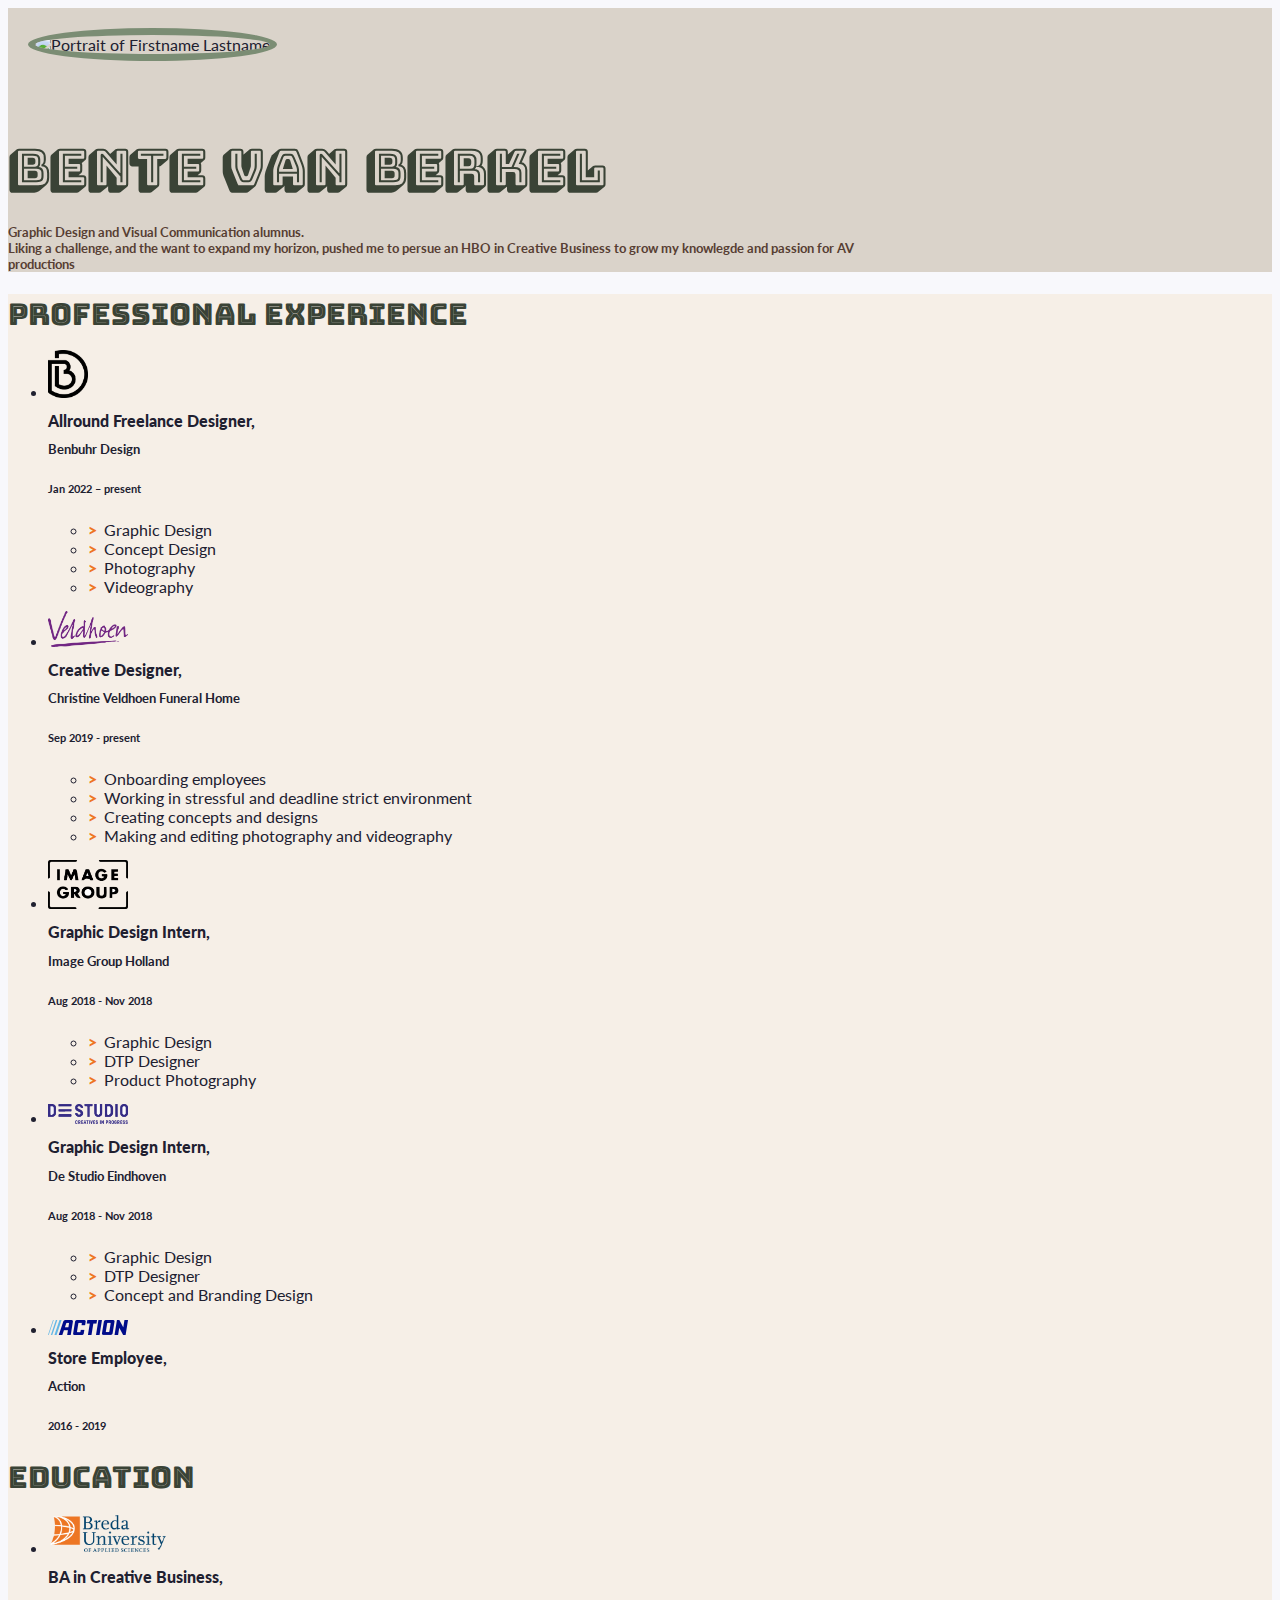
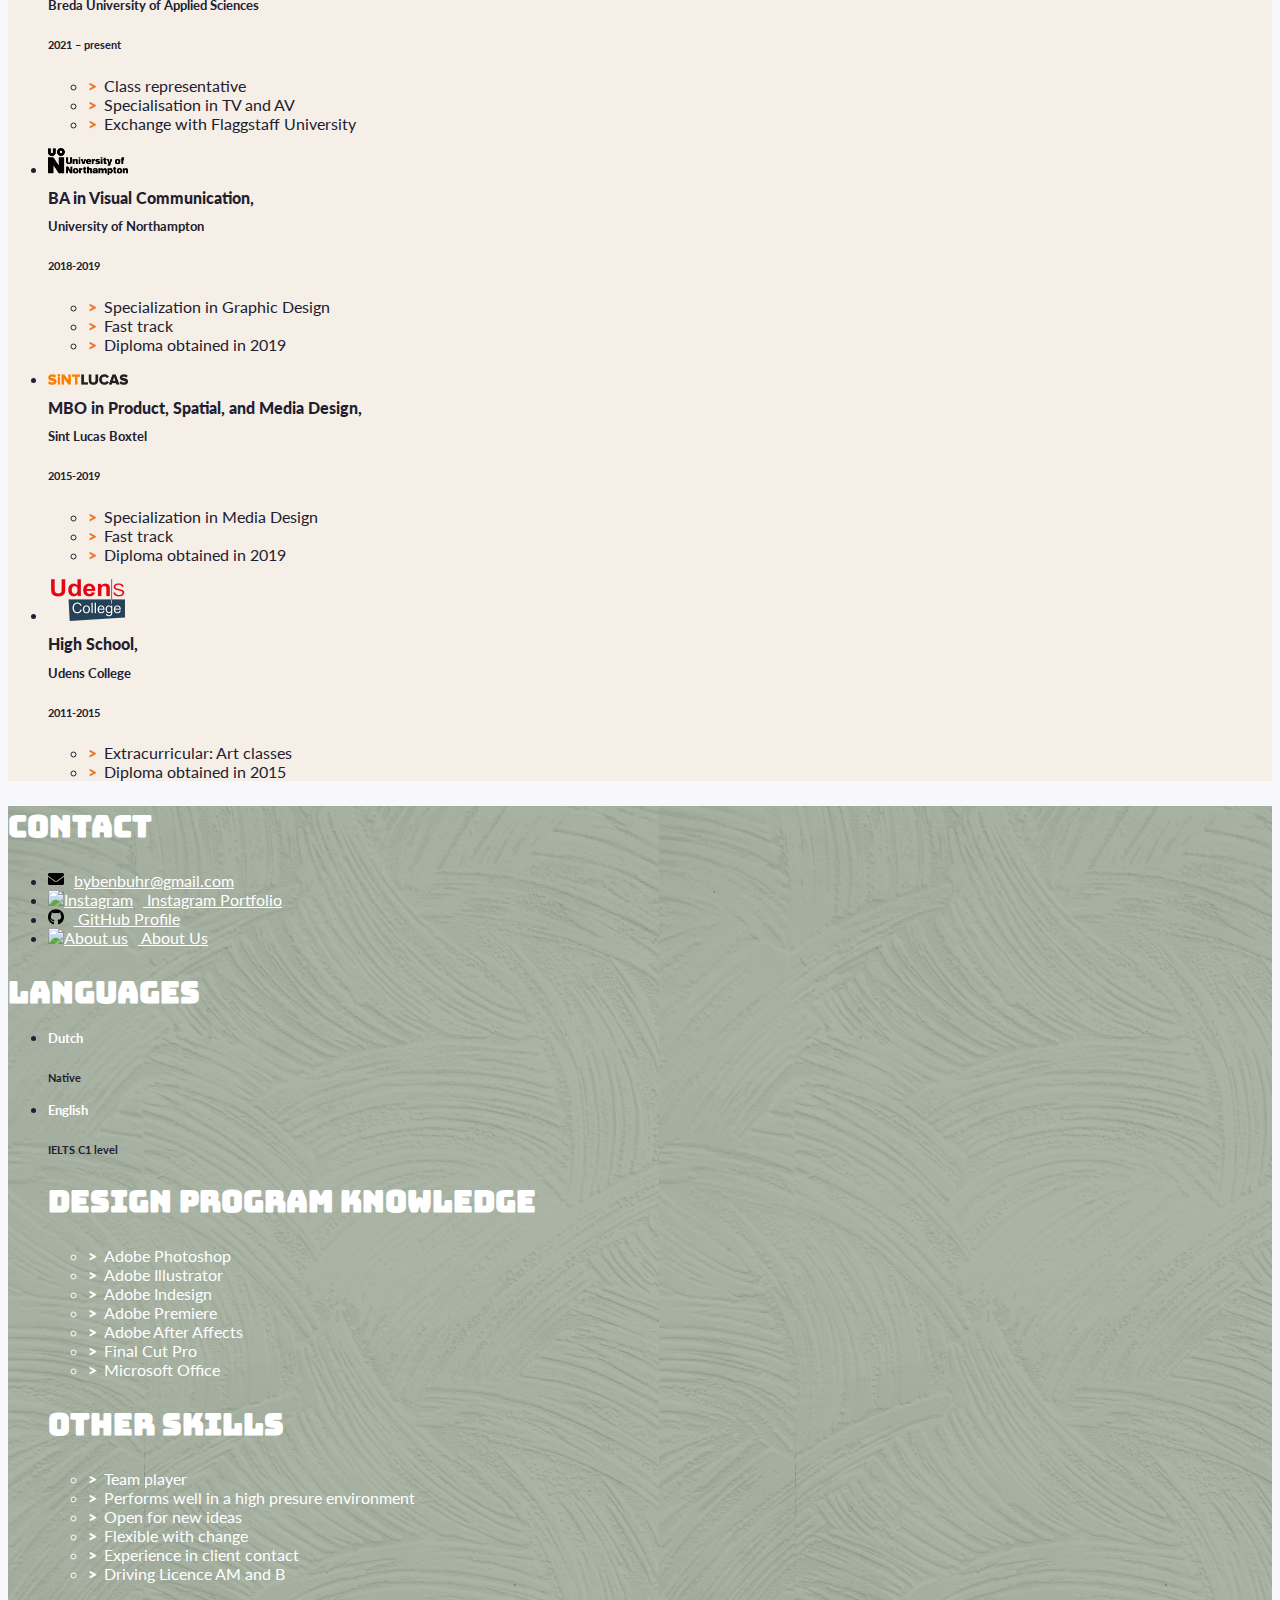
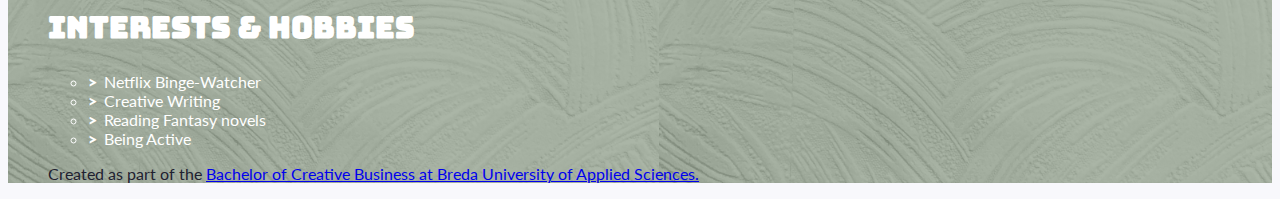
==== index.html @ b183168b "changes according to brief" ====
<!doctype html>
<html class="h-100" lang="en">
  
  <!-- An HTML document always starts with a "head", i.e. information about the page that isn't directly visible -->
  <head>
    <meta charset="utf-8">
    <meta name="viewport" content="width=device-width, initial-scale=1, shrink-to-fit=no">

    <!-- Links to the CSS styles from Bootstrap. -->
    <!-- -->
    <link href="https://cdn.jsdelivr.net/npm/bootstrap@5.2.3/dist/css/bootstrap.min.css" rel="stylesheet" integrity="sha384-rbsA2VBKQhggwzxH7pPCaAqO46MgnOM80zW1RWuH61DGLwZJEdK2Kadq2F9CUG65" crossorigin="anonymous">
    <!-- -->

    <!-- Links to our additional CSS styles -->
    <link rel="stylesheet" href="css/styles.css">

    <!-- Alternative CSS for demonstration purposes. You must deactivate the Bootstrap CSS to activate this one. -->
    <!-- <link rel="stylesheet" href="css/alternative.css">  -->

    <title>Bente van Berkel's Resumé</title>
	 
	<!-- fonts -->
	  	<link rel="preconnect" href="https://fonts.googleapis.com">
		<link rel="preconnect" href="https://fonts.gstatic.com" crossorigin>
		<link href="https://fonts.googleapis.com/css2?family=Bungee+Shade&display=swap" rel="stylesheet">
	  
	  	<link rel="preconnect" href="https://fonts.googleapis.com">
		<link rel="preconnect" href="https://fonts.gstatic.com" crossorigin>
		<link href="https://fonts.googleapis.com/css2?family=Bungee+Inline&display=swap" rel="stylesheet">
	  
	  	<link rel="preconnect" href="https://fonts.googleapis.com">
		<link rel="preconnect" href="https://fonts.gstatic.com" crossorigin>
		<link href="https://fonts.googleapis.com/css2?family=Montserrat:ital,wght@0,100;0,200;0,300;0,400;0,500;0,600;0,700;0,800;0,900;1,100;1,200;1,300;1,400;1,500;1,600;1,700;1,800;1,900&display=swap" rel="stylesheet">
  </head>
  <!-- End of the head -->

  <!-- Start of the body, which contains everything visible on the page -->
<body class="d-flex flex-column h-100 justify-content-between">

    <!--
      We use a Bootstrap container to align contents.
      The "container" class can be replaced by "container-fluid" to make a full width page.
      The "my-sm-4" class adds a margin (m) vertical (y) at sizes small (-sm-) and above, of 4 x 6 pixels
      The "resume-container" class doesn't come from Bootstrap, you can use it for your own styles
    -->
    <div class="container shadow-lg my-sm-4 resume-container">

      <!--
        <header> is a semantic element: it works exactly like <div>, but it gives information about the role of the code below.
        The "row" class is used for the Bootstrap grid.
      -->
      <header class="row resume-header justify-content-center" style="background-color: #dad3ca">
        <!--
          A container to wrap around the portrait and align it. We use Bootstrap grid columns.
          This constrains the portrait to columns of decreasing sizes
        -->
        <div class="portrait-container col-5 col-sm-4 col-md-3 col-lg-2">
          <!--
            "w-100" makes sure the image takes the full width of the column it's in
            "rounded-circle" cuts a circle around the image
          -->
          <img class="picture-bente" src="images/bente.jpg" alt="Portrait of Firstname Lastname">
        </div>
        <!--
          A container to wrap around your name and tagline. Full-width at small size, then columns of increasing size.
        -->
        <div class="col-12 col-sm-8 col-md-9 col-lg-10 my-3 header-content">
          <h1 class="fw-bolder" style="color: #3A4336">Bente van Berkel</h1>
          <h5 class="fst-italic tagline" style="color: #573e33">Graphic Design and Visual Communication alumnus. <br> Liking a challenge, and the want to expand my horizon, pushed me to persue an HBO in Creative Business to grow my knowlegde and  passion for AV productions</h5>
        </div>
      </header>

      <!--
        Another row in the Bootstrap grid, for the rest of the résumé.
        Biography and other details will be on top of each other at sizes XS and S, then next to each other.
        Use the "flex-row-reverse" class here to swap the columns around.
      -->
      <div class="row resume-bottom">

        <!--
          <main> is another semantic element. It will contain biographical info (professional experience and education).
        -->
        <main class="col-md-7 col-lg-8 col-xl-9 resume-main">

          <!--
            <section> is yet another semantic element. The first one is for professional experience.
          -->
          <section class="my-3 biography-section">
            <h2-black>Professional Experience</h2-black>
            <!--
              Each list item (li) in the unordered list (ul) below will be one job.
              "list-unstyled" is a class that hides the bullet points of a list.
            -->
            <ul class="biography-list list-unstyled">

             <!-- Top item (generally the latest or most relevant) in professional experience -->
             <li class="biography-item row mb-2">
                <!-- We're using a grid inside a grid so we can align logos and text -->
                <div class="logo-container col-3 col-sm-2 col-md-3 col-lg-2">
                  <img class="biography-logo mw-100 d-block mx-auto" src="images/employers/BD-logo.png" alt="Benbuhr logo" width="40">
                </div>
                <div class="biography-contents col-9 col-sm-10 col-md-9 col-lg-10">
					<h4><b>Allround Freelance Designer,</b></h4>
				 	<h5>Benbuhr Design</h5>
                  <h6>Jan 2022 – present</h6>
                  <!-- Use the list below to talk about your achievements -->
                  <ul class="biography-details list-unstyled">
                    <li>Graphic Design</li>
                    <li>Concept Design</li>
                    <li>Photography</li>
					<li>Videography</li>
                  </ul>
               </div>
             </li>
				
			 <!-- 2nd item in professional experience -->
			 <li class="biography-item row mb-2">
                <!-- We're using a grid inside a grid so we can align logos and text -->
               <div class="logo-container col-3 col-sm-2 col-md-3 col-lg-2">
                  <img class="biography-logo mw-100 d-block mx-auto" src="images/employers/cropped-Veldhoen_RGB-1.png" alt="Company logo" width="80">
                </div>
                <div class="biography-contents col-9 col-sm-10 col-md-9 col-lg-10">
					<h4><b>Creative Designer,</b></h4>
				 	<h5>Christine Veldhoen Funeral Home</h5>
                  <h6>Sep 2019 - present</h6>
                  <!-- Use the list below to talk about your achievements -->
                  <ul class="biography-details list-unstyled">
                    <li>Onboarding employees</li>
                    <li>Working in stressful and deadline strict environment</li>
                    <li>Creating concepts and designs</li>
					<li>Making and editing photography and videography</li>
                  </ul>
               </div>
              </li>
				
				<!-- 2nd item in professional experience -->
			 <li class="biography-item row mb-2">
                <!-- We're using a grid inside a grid so we can align logos and text -->
               <div class="logo-container col-3 col-sm-2 col-md-3 col-lg-2">
                  <img class="biography-logo mw-100 d-block mx-auto" src="images/employers/logo-image-group.png" alt="Image Group logo" width="80">
                </div>
                <div class="biography-contents col-9 col-sm-10 col-md-9 col-lg-10">
					<h4><b>Graphic Design Intern,</b></h4>
				 	<h5>Image Group Holland</h5>
                  <h6>Aug 2018 - Nov 2018</h6>
                  <!-- Use the list below to talk about your achievements -->
                  <ul class="biography-details list-unstyled">
                    <li>Graphic Design</li>
                    <li>DTP Designer</li>
                    <li>Product Photography</li>
                  </ul>
               </div>
              </li>
				
				<!-- 3rd item in professional experience -->
			 <li class="biography-item row mb-2">
                <!-- We're using a grid inside a grid so we can align logos and text -->
                <div class="logo-container col-3 col-sm-2 col-md-3 col-lg-2">
                  <img class="biography-logo mw-100 d-block mx-auto" src="images/employers/Logo-DeStudio.png" alt="DeStudio logo" width="80">
                </div>
                <div class="biography-contents col-9 col-sm-10 col-md-9 col-lg-10">
                  <h4><b>Graphic Design Intern,</b></h4>
					<h5>De Studio Eindhoven</h5> 
                  <h6>Aug 2018 - Nov 2018</h6>
                  <!-- Use the list below to talk about your achievements -->
                  <ul class="biography-details list-unstyled">
                    <li>Graphic Design</li>
                    <li>DTP Designer</li>
                    <li>Concept and Branding Design</li>
                  </ul>
               </div>
              </li>
				
              <!-- 4th item in professional experience -->
              <li class="biography-item row mb-2">
                <div class="logo-container col-3 col-sm-2 col-md-3 col-lg-2">
                <!-- We're using a grid inside a grid so we can align logos and text -->
                  <img class="biography-logo mw-100 d-block mx-auto" src="images/employers/Action_Nederland_Logo_2020.svg.png" alt="Company logo" width="80">
                </div>
                <div class="biography-contents col-9 col-sm-10 col-md-9 col-lg-10">
					<h4><b>Store Employee,</b></h4>
				  	<h5>Action</h5>
                  <h6>2016 - 2019</h6>
                  <!-- This entry doesn't have a list of achievements, but you can copy-paste the one from above -->
                </div>
              </li>

            </ul>
          </section>

          <!-- We're done with jobs, let's move on to schools -->

          <section class="my-3 biography-section">
            <h2-black>Education</h2-black>
            <ul class="biography-list list-unstyled">

              <!-- Top item in education. And by "top", I mean a Bachelor in Creative Business at BUas. -->
              <li class="biography-item row mb-2">
                <div class="logo-container col-3 col-sm-2 col-md-3 col-lg-2">
                  <img class="biography-logo mw-100 d-block mx-auto" src="images/schools/Logo BUas_RGB.png" alt="School logo" width="120">
                </div>
                <div class="biography-contents col-9 col-sm-10 col-md-9 col-lg-10">
                  <h4><b>BA in Creative Business,</b></h4> <h5>Breda University of Applied Sciences</h5>
                  <h6>2021 – present</h6>
                  <!-- Use the list below to talk about minors, exchanges, extra-curricular activities. -->
                  <ul class="biography-details list-unstyled">
                    <li>Class representative</li>
                    <li>Specialisation in TV and AV</li>
                    <li>Exchange with Flaggstaff University</li>
                  </ul>
                </div>
              </li>
				
				<!-- 2nd item in education -->
              <li class="biography-item row mb-2">
                <div class="logo-container col-3 col-sm-2 col-md-3 col-lg-2">
                  <img class="biography-logo mw-100 d-block mx-auto" src="images/schools/university-of-northampton-logo-vector.png" alt="Northampton logo" width="80">
                </div>
                <div class="biography-contents col-9 col-sm-10 col-md-9 col-lg-10">
                  <h4><b>BA in Visual Communication,</b></h4> 
				  <h5>University of Northampton</h5>
                  <h6>2018-2019</h6>
                  <ul class="biography-details list-unstyled">
                    <li>Specialization in Graphic Design</li>
					<li>Fast track</li>
					<li>Diploma obtained in 2019</li>
                  </ul>
                </div>
              </li>

				  <!-- 2nd item in education -->
              <li class="biography-item row mb-2">
                <div class="logo-container col-3 col-sm-2 col-md-3 col-lg-2">
                  <img class="biography-logo mw-100 d-block mx-auto" src="images/schools/sint-lucas.png.webp" alt="SintLucas logo" width="80">
                </div>
                <div class="biography-contents col-9 col-sm-10 col-md-9 col-lg-10">
					<h4><b>MBO in Product, Spatial, and Media Design,</b></h4>
					<h5>Sint Lucas Boxtel</h5>
                  <h6>2015-2019</h6>
                  <ul class="biography-details list-unstyled">
                    <li>Specialization in Media Design</li>
					<li>Fast track</li>
					<li>Diploma obtained in 2019</li>
                  </ul>
                </div>
              </li>
				
              <!-- 4rd item in education -->
              <li class="biography-item row mb-2">
                <div class="logo-container col-3 col-sm-2 col-md-3 col-lg-2">
                  <img class="biography-logo mw-100 d-block mx-auto" src="images/schools/udens-college-logo.png.webp" alt="Udens College logo" width="80">
                </div>
                <div class="biography-contents col-9 col-sm-10 col-md-9 col-lg-10">
					<h4><b>High School, </b></h4>
				  	<h5>Udens College</h5>
                  <h6>2011-2015</h6>
                  <ul class="biography-details list-unstyled">
					  <li>Extracurricular: Art classes</li>
				    <li>Diploma obtained in 2015</li>
                  </ul>
                </div>
              </li>
            </ul>
          </section>

          <!-- This is the end of the "Education" section -->

        </main>

        <!--
          We're done with the first column.
          We now move on to the column with contact details, languages and other skills
          <aside> is also a semantic element.
        -->
        <aside class="col-md-5 col-lg-4 col-xl-3 resume-aside">

          <!-- The first block will be contact details -->
          <section class="my-3 aside-section">
            <h2 class="asidetitle">Contact</h2>
            <!--
              A list of all your contact details.
              There are more icons in the images/icons folder, have a look if you want to add your LinkedIn or TikTok profile.
              Be careful and only put channels through which you really want to be contacted.
              If your phone number is your personal one, you may want to remove it!
            -->
            <ul class="contact-list list-unstyled">
              <li class="contact-item">
                <a class="d-flex-align-items-center" href="mailto:bybenbuhr@gmail.com" target="_blank">
                  <img class="contact-icon" src="images/icons/envelope.svg" alt="Email">bybenbuhr@gmail.com
                
                </a>
              </li>
              <li class="contact-item">
                <a class="d-flex-align-items-center" href="https://www.instagram.com/benbuhr_design/" target="_blank">
                  <img class="contact-icon" src="https://www.svgrepo.com/download/30539/instagram-logo.svg" alt="Instagram">
                  Instagram Portfolio
                </a>
              </li>
              <li class="contact-item">
                <a class="d-flex-align-items-center" href="https://github.com/BentevanBerkel" target="_blank">
                  <img class="contact-icon" src="images/icons/github.svg" alt="Github">
                  GitHub Profile
                </a>
			</li>
				 <li class="contact-item">
                <a class="d-flex-align-items-center" href="extra folder/about us.html" target="_blank">
                  <img class="contact-icon" src="http://cdn.onlinewebfonts.com/svg/img_398816.png" alt="About us">
                  About Us
                </a>
				</li>
            </ul>
          </section>

          <!-- End of contact details, moving on to languages -->

          <section class="my-3 aside-section">
            <h2 class="asidetitle">Languages</h2>
            <!-- Each item in the list is a language. Modify, add or remove depending on what you speak -->
            <ul class="language-list list-unstyled">
              <li class="language-item d-flex mb-1">
                <h5 class="language-name w-50">Dutch</h5>
                <div class="language-level w-50 border border-info border-2 position-relative">
                  <!-- The div below is a progress bar. Choose between w-25, w-50, w-75 and w-100 to show your level of fluency -->
                  <div class="language-progress position-absolute bg-warning h-100 w-100"></div>
                  <h6 class="position-absolute w-100 text-center top-0 py-0">Native</h6>
                </div>
			  
              <li class="language-item d-flex mb-1">
                <h5 class="language-name w-50">English</h5>
                <div class="language-level w-50 border border-info border-2 position-relative">
                  <!-- The div below is a progress bar. Choose between w-25, w-50, w-75 and w-100 to show your level of fluency -->
                  <div class="language-progress position-absolute bg-warning h-100 w-75"></div>
                  <h6 class="position-absolute w-100 text-center top-0 py-0">IELTS C1 level</h6>
                </div>	  
              </li>

       
					<!-- End of contact details, moving on to design skills -->

          <section class="my-3 aside-section">
            <h2 class="asidetitle">Design Program Knowledge</h2>
            <ul class="skill-list list-unstyled">
			  <li class="skill-item">Adobe Photoshop</li>
              <li class="skill-item">Adobe Illustrator</li>
              <li class="skill-item">Adobe Indesign</li>
              <li class="skill-item">Adobe Premiere</li>
              <li class="skill-item">Adobe After Affects</li>
              <li class="skill-item">Final Cut Pro</li>
			  <li class="skill-item">Microsoft Office</li>
            </ul>
          </section>
			
			          <!-- End of Design skills, moving on to other skills -->

          <section class="my-3 aside-section">
            <h2 class="asidetitle">Other Skills</h2>
            <ul class="skill-list list-unstyled">
              <li class="skill-item">Team player</li>
              <li class="skill-item">Performs well in a high presure environment&nbsp;</li>
			  <li class="skill-item">Open for new ideas</li>
              <li class="skill-item">Flexible with change</li>
              <li class="skill-item">Experience in client contact</li>
			  <li class="skill-item">Driving Licence AM and B</li>
            </ul>
          </section>

          <!-- End of other skills, moving on to interest and hobbies -->

          <section class="my-3 aside-section">
            <h2 class="asidetitle">Interests &amp; Hobbies</h2>
            <ul class="skill-list list-unstyled">
              <li class="skill-item">Netflix Binge-Watcher</li>
			  <li class="skill-item">Creative Writing</li>
			  <li class="skill-item">Reading Fantasy novels</li>
			  <li class="skill-item">Being Active</li>
            </ul>
          </section>

    <!-- And now, a footer! -->
    <footer class="bg-dark mt-sm-5 py-4 text-light">
      <p class="container text-end">
        Created as part of the <a href="https://www.buas.nl/en/programmes/creative-business" target="_blank">Bachelor of Creative Business at Breda University of Applied Sciences.</a>
      </p>
    </footer>
	</li>
	</ul>
	</section>
	</aside>
	</div>
	</div>
  </body>
</html>
---- css/styles.css ----
/* Use this file to use your own styles*/

/* Import declaration to use Google Fonts - check https://fonts.google.com/ for details */
@import url('https://fonts.googleapis.com/css2?family=Lato:ital,wght@0,400;0,700;1,400;1,700&display=swap');

/* Styles for the body */

body {
	font-family: Lato, "Open Sans", Roboto, "Segoe UI", "Helvetica Neue", Helvetica, Arial, sans-serif;
	color: #202030;
	background-color: #f8f8fc;
}
/* Styles for fonts in the document. */
h1{
	padding-top: 20px;
	font-family: 'Bungee Shade', cursive;
	font-size: 50px;
}
h2{
	color: #ffffff;
	font-size: 30px;
	font-family: 'Bungee Inline', cursive;
}
h2-black{
	color: #3A4336;
	font-size: 30px;
	font-family: 'Bungee Inline', cursive;
}
h4{
	margin-top: 10px;
}
h5{
	margin-top:-10px;
}
.language-name{
	color:#fff;
}
/* styles for header */
.picture-bente {
	width: 160px;
	border: 7px solid #7B8D74;
	border-radius: 50%;
	margin: 20px;
}
/* Styles for custom classes in the document. (There are more, try to find them out!) */

.logo-container{
	margin-top: 15px;
}
.resume-header {
    background-color: #e0f0ff;
}

.resume-main {
	background-color: #f6efe7;
}

.resume-aside {
	background-image: url("../images/henry-co--odUkx8C2gg-unsplash.jpg");
	background-size:contain;
	box-shadow: inset 0 0 0 1000px rgba(123, 142, 116,.6);
}
.tagline{
	max-width: 900px;
}

/* Styles for lists in the document */

.biography-details li::before, .skill-list li::before {
	content: ">";
	font-weight: 800;
	display: inline-block;
	width: 1em;
	margin-left: -1em;
}

.biography-details li::before {
	color: #EE7623;
}

.biography-details li, .skill-list li {
	padding-left: 1em;
}

/* Styles for contact icons */
.d-flex-align-items-center{
	color: #ffffff
}
.contact-icon {
	height: 1em;
	flex-basis: 1.4em;
	padding-right: 10px;
}
.col-md-5.col-lg-4.col-xl-3.resume-aside .my-3.aside-section .asidetitle {
}
.asidetitle {
    color: #FFFFFF;
}
.skill-item {
    color: #FFFFFF;
}
---- css/alternative.css ----
@import url(https://api.fontshare.com/css?f[]=telma@900&f[]=erode@1&display=swap);

/* Starting with a CSS reset */

* {
	margin: 0;
	border: 0;
	padding: 0;
	font-size: inherit;
	font-weight: inherit;
	box-sizing: border-box;
}

ol, ul {
	list-style: none;
}

/* Defining font styles for the whole body */

html {
	height: 100%;
}

body {
	font-family: "Erode", serif;
	background-color: #ffffff;
	color: #000020;
	font-size: clamp(16px, 1.5vw, 20px);
	line-height: 1.1;
	height: 100%;
}

h1, h2, h3, h4, p, li, dt {
	margin: .3em 0;
}

.resume-container {
	display: flex;
	flex-flow: row;
	margin: 0 auto;
	height: 100%;
}

.resume-bottom {
	display: flex;
	flex-flow: row wrap;
	width: 100%;
	overflow-y: auto;
}

.resume-main, .resume-aside {
	display: flex;
	flex-flow: column;
}

section {
	padding: .5em;
}

section {
	background-image: linear-gradient(to bottom, rgba(120, 120, 120, .1), transparent);
	flex: 1 0 auto;
}

footer {
	display: none;
}

/* Styles for the header (photo, tagline, etc.) */

.resume-header {
	width: 16%;
	max-width: 220px;
	min-width: 80px;
	display: flex;
	flex-flow: column;
	background-color: #301010;
	color: #f0f0f0;
	height: 100%;
	background-image: linear-gradient(to bottom, rgba(255, 255, 255, .1), transparent);
}

.portrait-container {
	margin: 10px;
	border-radius: 130px;
	background-color: rgba(120,120,120,.4);
	max-height: 30%;
}

.portrait-container img {
	border-radius: 130px;
	width: 100%;
	max-height: 100%;
}

.header-content {
	text-align: center;
	display:  flex;
	flex-flow: row;
	justify-content: center;
	overflow: hidden;
}

h1 {
	font-size: clamp(28px, 3vh, 40px);
	font-weight: 900;
	font-family:  Telma;
	writing-mode: vertical-lr;
	transform:  rotate(180deg);
}

.tagline {
	font-size: clamp(22px, 2.5vh, 30px);
	font-weight: 200;
	font-style: italic;
	margin: .6em 0;
	writing-mode: vertical-lr;
}

/* Styles for the main column */

.resume-main {
	flex: 1 1 60%;
	background-color: #f0f0f0;
}

.biography-item {
   	display: flex;
   	margin: .6em 0;
}

.logo-container {
	flex: 0 1 20%;
}

.biography-logo {
	display: block;
	margin: .6em auto .3em;
	max-width: 100%;
	max-height: 80px;
}

.biography-contents {
	flex: 1 0 80%;
	padding-left: 5px;
}

.biography-item h4 {
	font-size: 1.5em;
	font-weight: 500;
}

.biography-item h5 {
	font-size: 1.25em;
	font-weight: 300;
	margin-bottom: .5em;
}

.biography-details li::before, .skill-list li::before {
	content: "\2605";
	display: inline-block;
	width: 1em;
	margin-left: -1em;
}

.biography-details li, .skill-list li {
	padding-left: 1em;
}

h2 {
	writing-mode: vertical-lr;
	font-size: clamp(20px, 2.5vh, 36px);
	font-weight: 900;
	font-family:  Telma;
}

.resume-main h2 {
	transform:  rotate(180deg);
	float:  left;
}

.resume-main h2 + * {
	margin-left: 2.2em;
}

/* Styles for the secondary column */

.resume-aside {
	flex: 1 1 250px;
	background-color: #282840;
	color: #f0f0f0;
	display: flex;
	flex-flow: column;
}

.resume-aside a {
	color: #c0c0ff;
}

.resume-aside a:hover {
	opacity: .8;
}

.language-item {
	display: flex;
	margin: .5em 0;
}

.language-name {
	width: 50%;
}

.language-level {
	position: relative;
	font-size: .8em;
	font-weight: 600;
	width: 50%;
	height:  1.6em;
	text-align: center;
	border: 2px solid #fffff0;
	color: #000000;
	text-shadow: 1px 1px 2px #ffffff;
}

.language-level > * {
	position: absolute;
	left: 0;
	top:  0;
	height: 100%;
}

.language-progress {
	background-color: #ffff00;
}

.language-level h6 {
	width: 100%;
}

.w-25 {
	width: 25%;
}

.w-50 {
	width: 50%;
}

.w-75 {
	width: 75%;
}

.w-100 {
	width: 100%;
}

.contact-item a {
	display: flex;
	align-items: center;
}

.contact-icon {
	height: 1em;
	flex-basis: 1.4em;
	filter: invert();
}

aside h2 {
	float:  right;
}

aside h2 + * {
	margin-right: 2.2em;
}
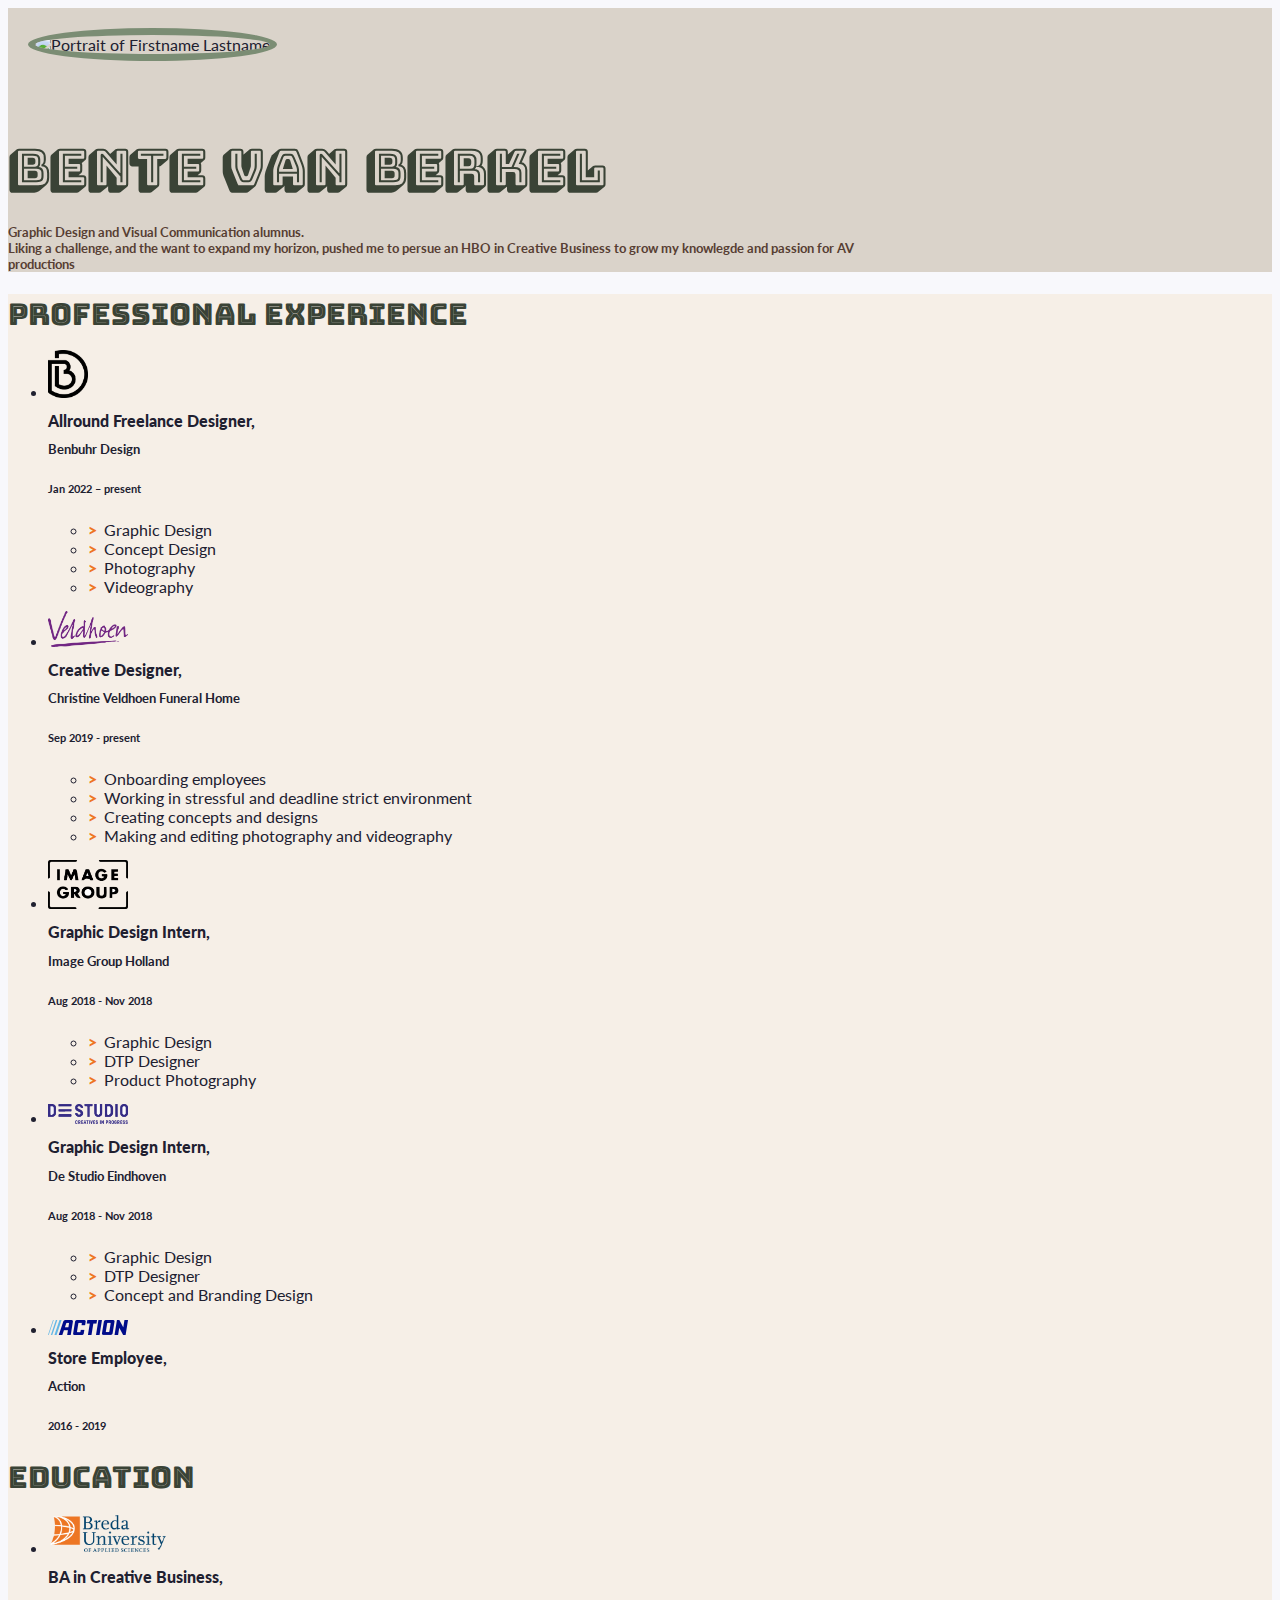
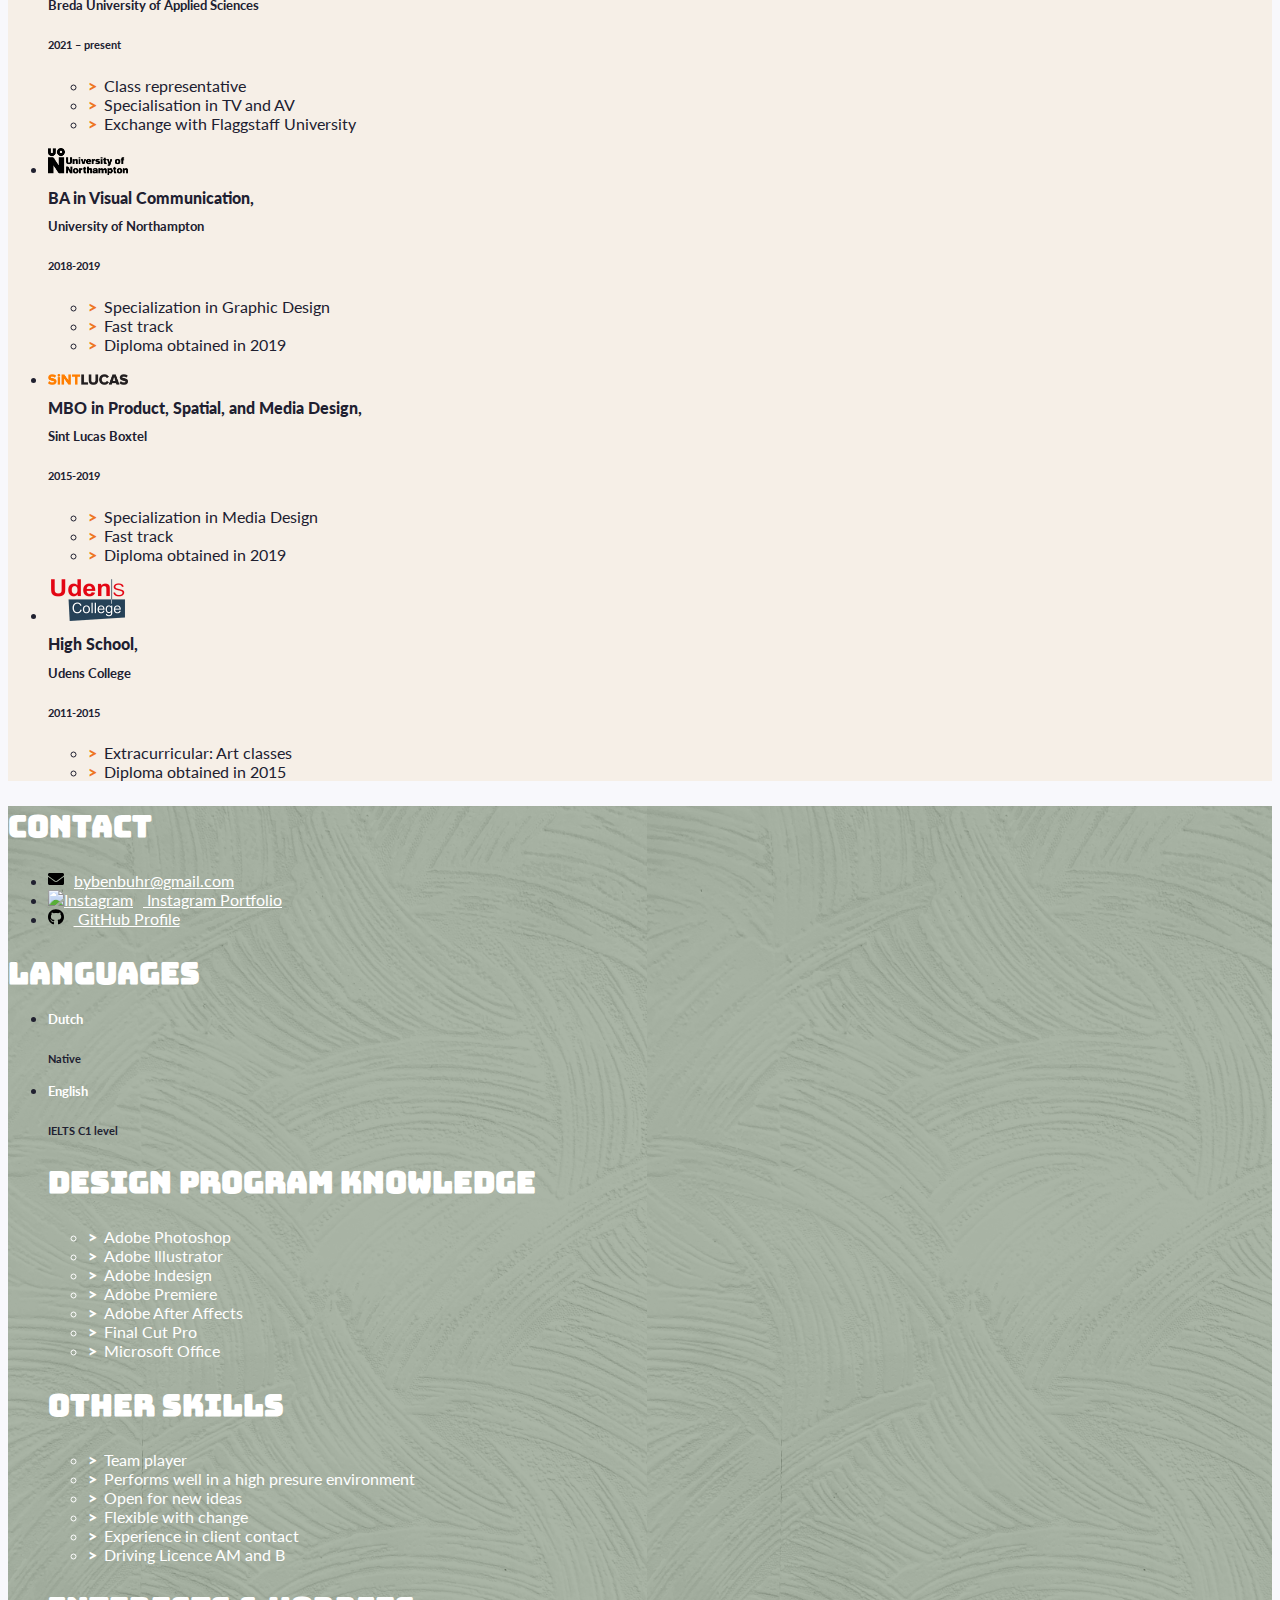
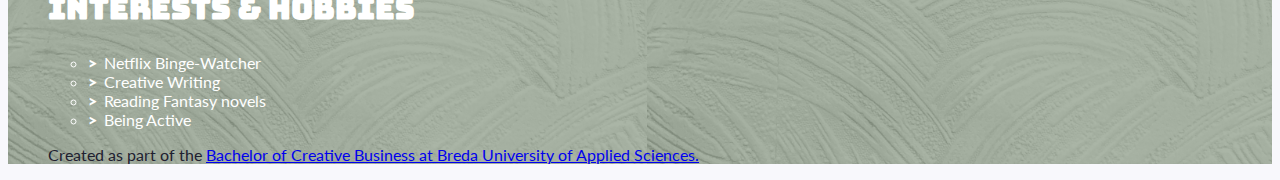
==== commit 2ea4d3f8: "edit" ====
--- a/index.html
+++ b/index.html
@@ -13,9 +13,6 @@
 
     <!-- Links to our additional CSS styles -->
     <link rel="stylesheet" href="css/styles.css">
-
-    <!-- Alternative CSS for demonstration purposes. You must deactivate the Bootstrap CSS to activate this one. -->
-    <!-- <link rel="stylesheet" href="css/alternative.css">  -->
 
     <title>Bente van Berkel's Resumé</title>
 	 
@@ -302,12 +299,6 @@
                   GitHub Profile
                 </a>
 			</li>
-				 <li class="contact-item">
-                <a class="d-flex-align-items-center" href="extra folder/about us.html" target="_blank">
-                  <img class="contact-icon" src="http://cdn.onlinewebfonts.com/svg/img_398816.png" alt="About us">
-                  About Us
-                </a>
-				</li>
             </ul>
           </section>
 
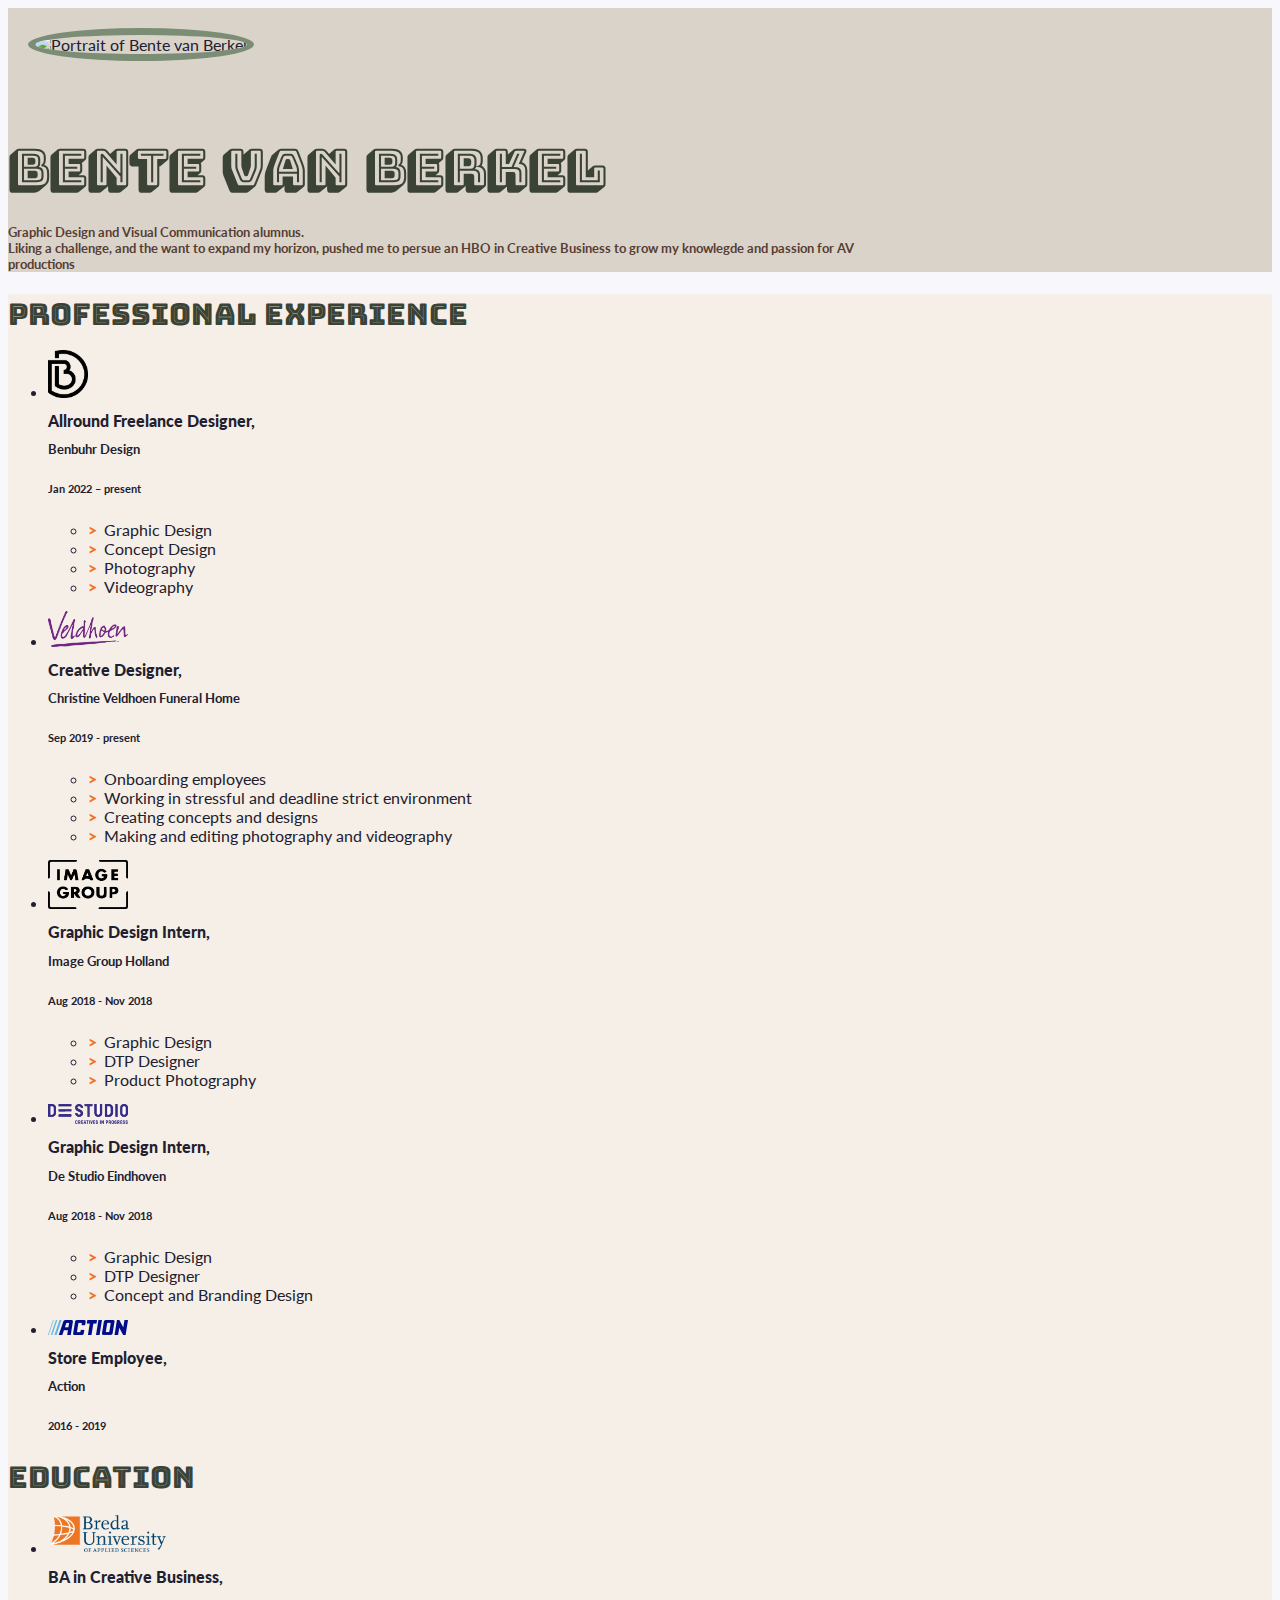
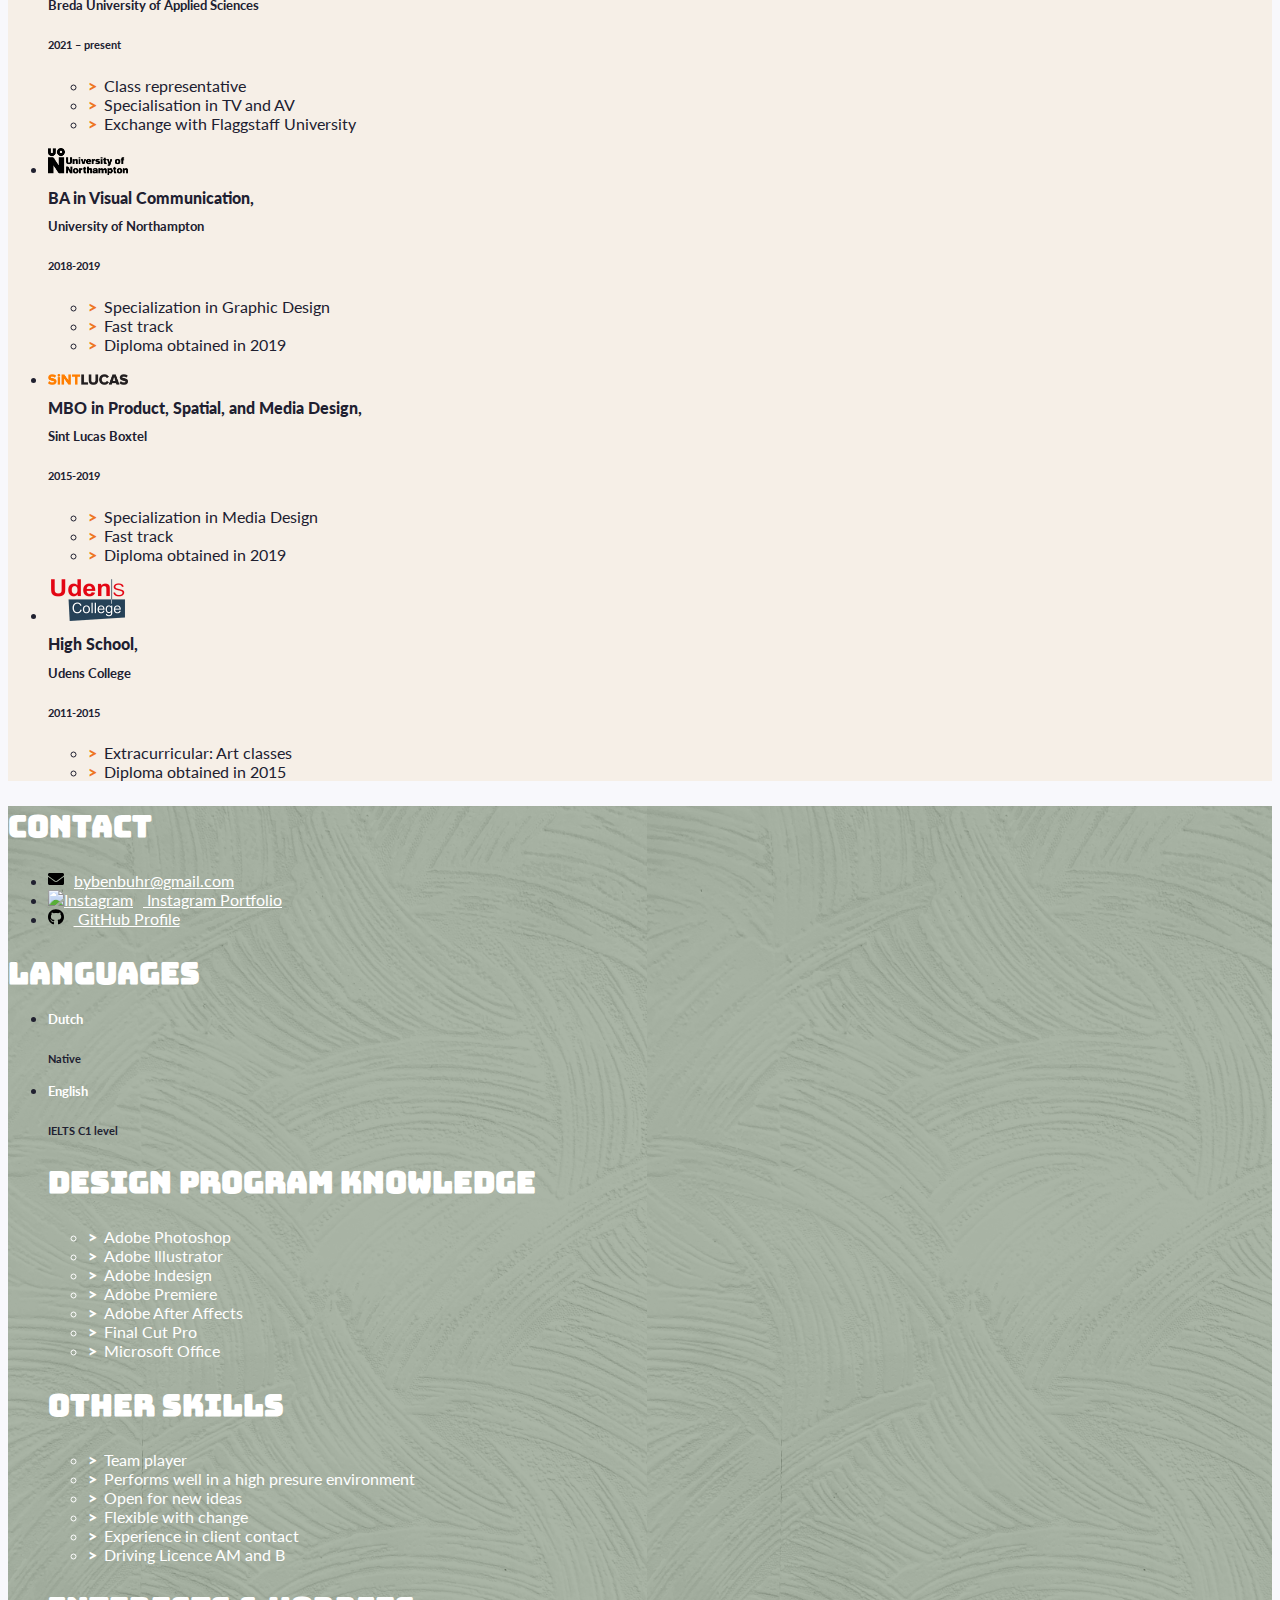
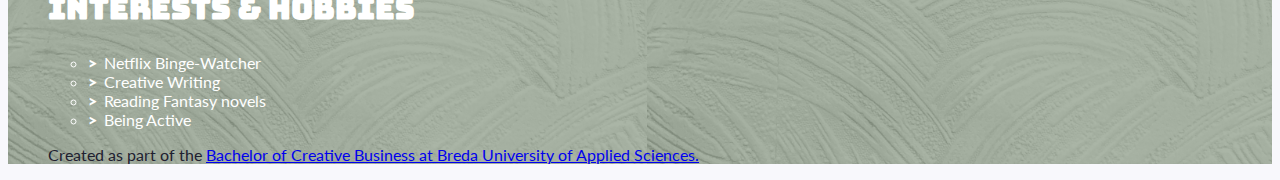
==== commit 01a33a57: "portrait name change" ====
--- a/index.html
+++ b/index.html
@@ -56,7 +56,7 @@
             "w-100" makes sure the image takes the full width of the column it's in
             "rounded-circle" cuts a circle around the image
           -->
-          <img class="picture-bente" src="images/bente.jpg" alt="Portrait of Firstname Lastname">
+          <img class="picture-bente" src="images/bente.jpg" alt="Portrait of Bente van Berkel">
         </div>
         <!--
           A container to wrap around your name and tagline. Full-width at small size, then columns of increasing size.
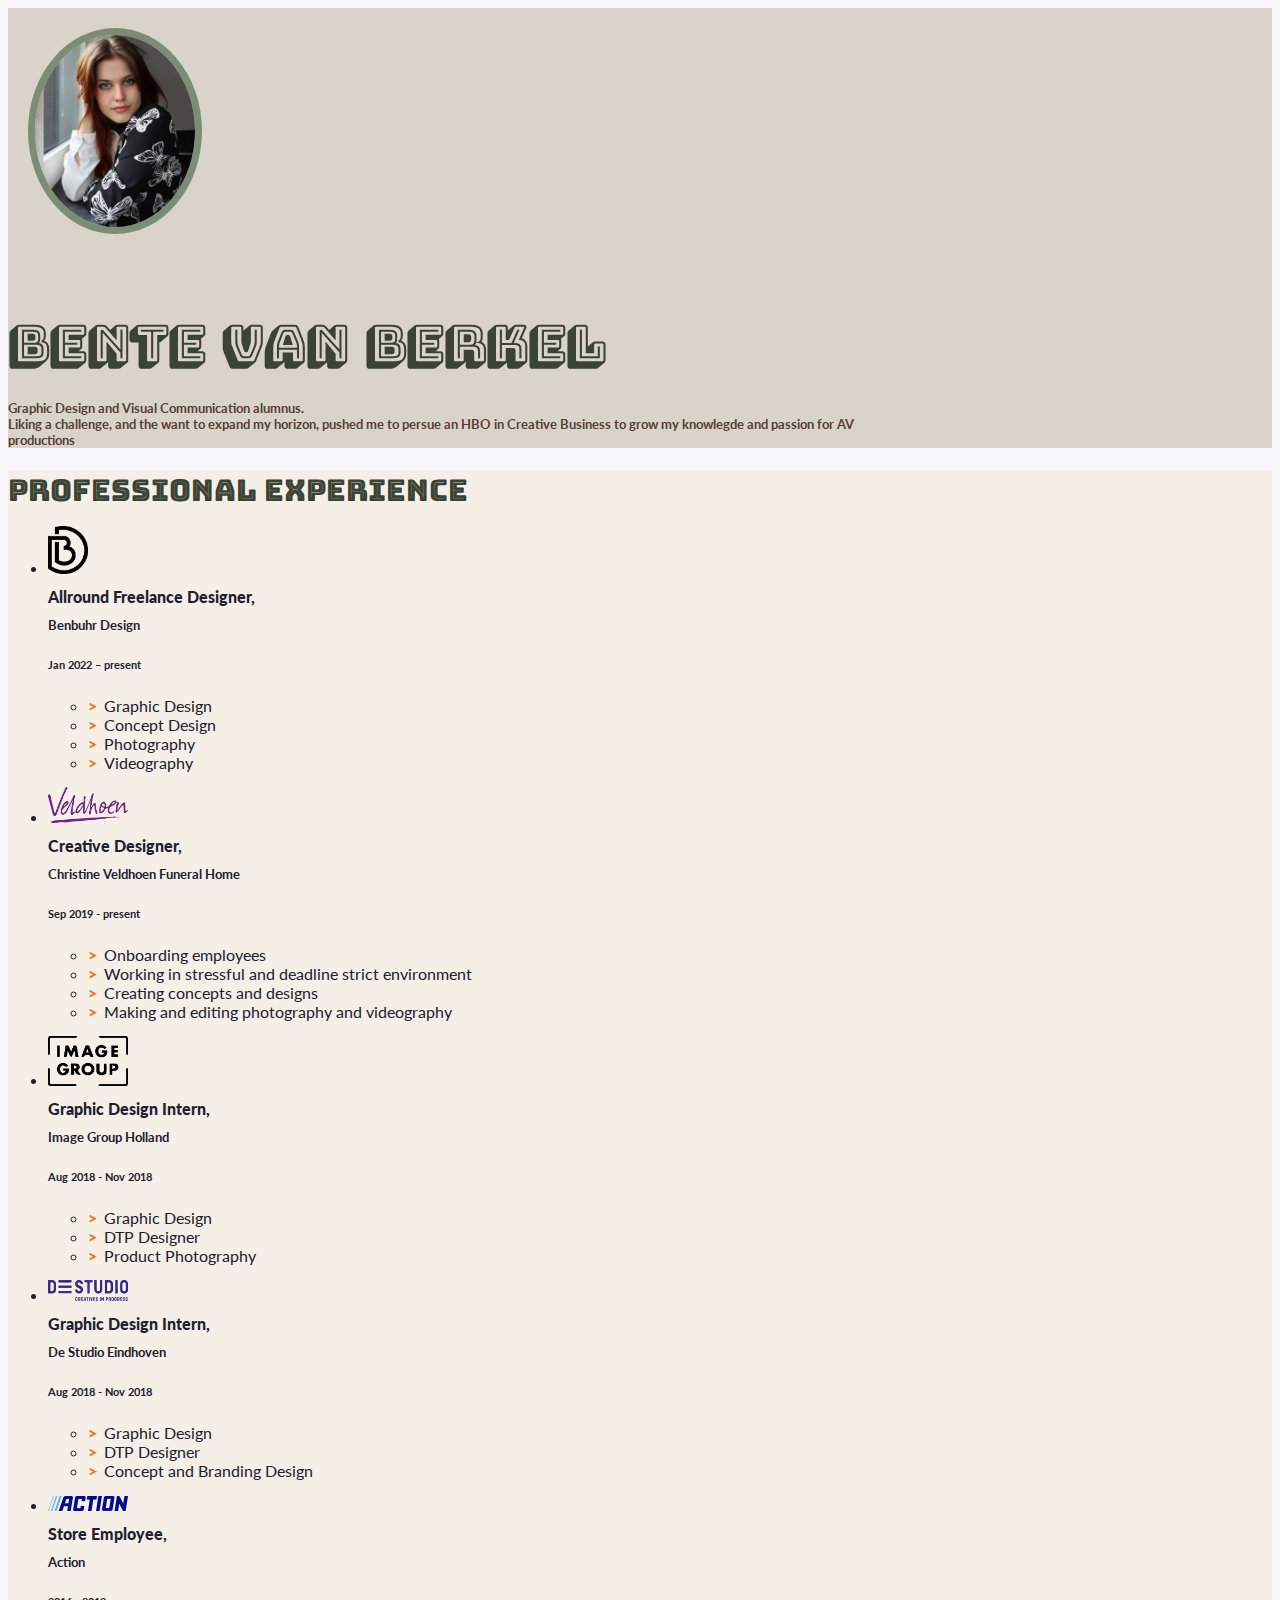
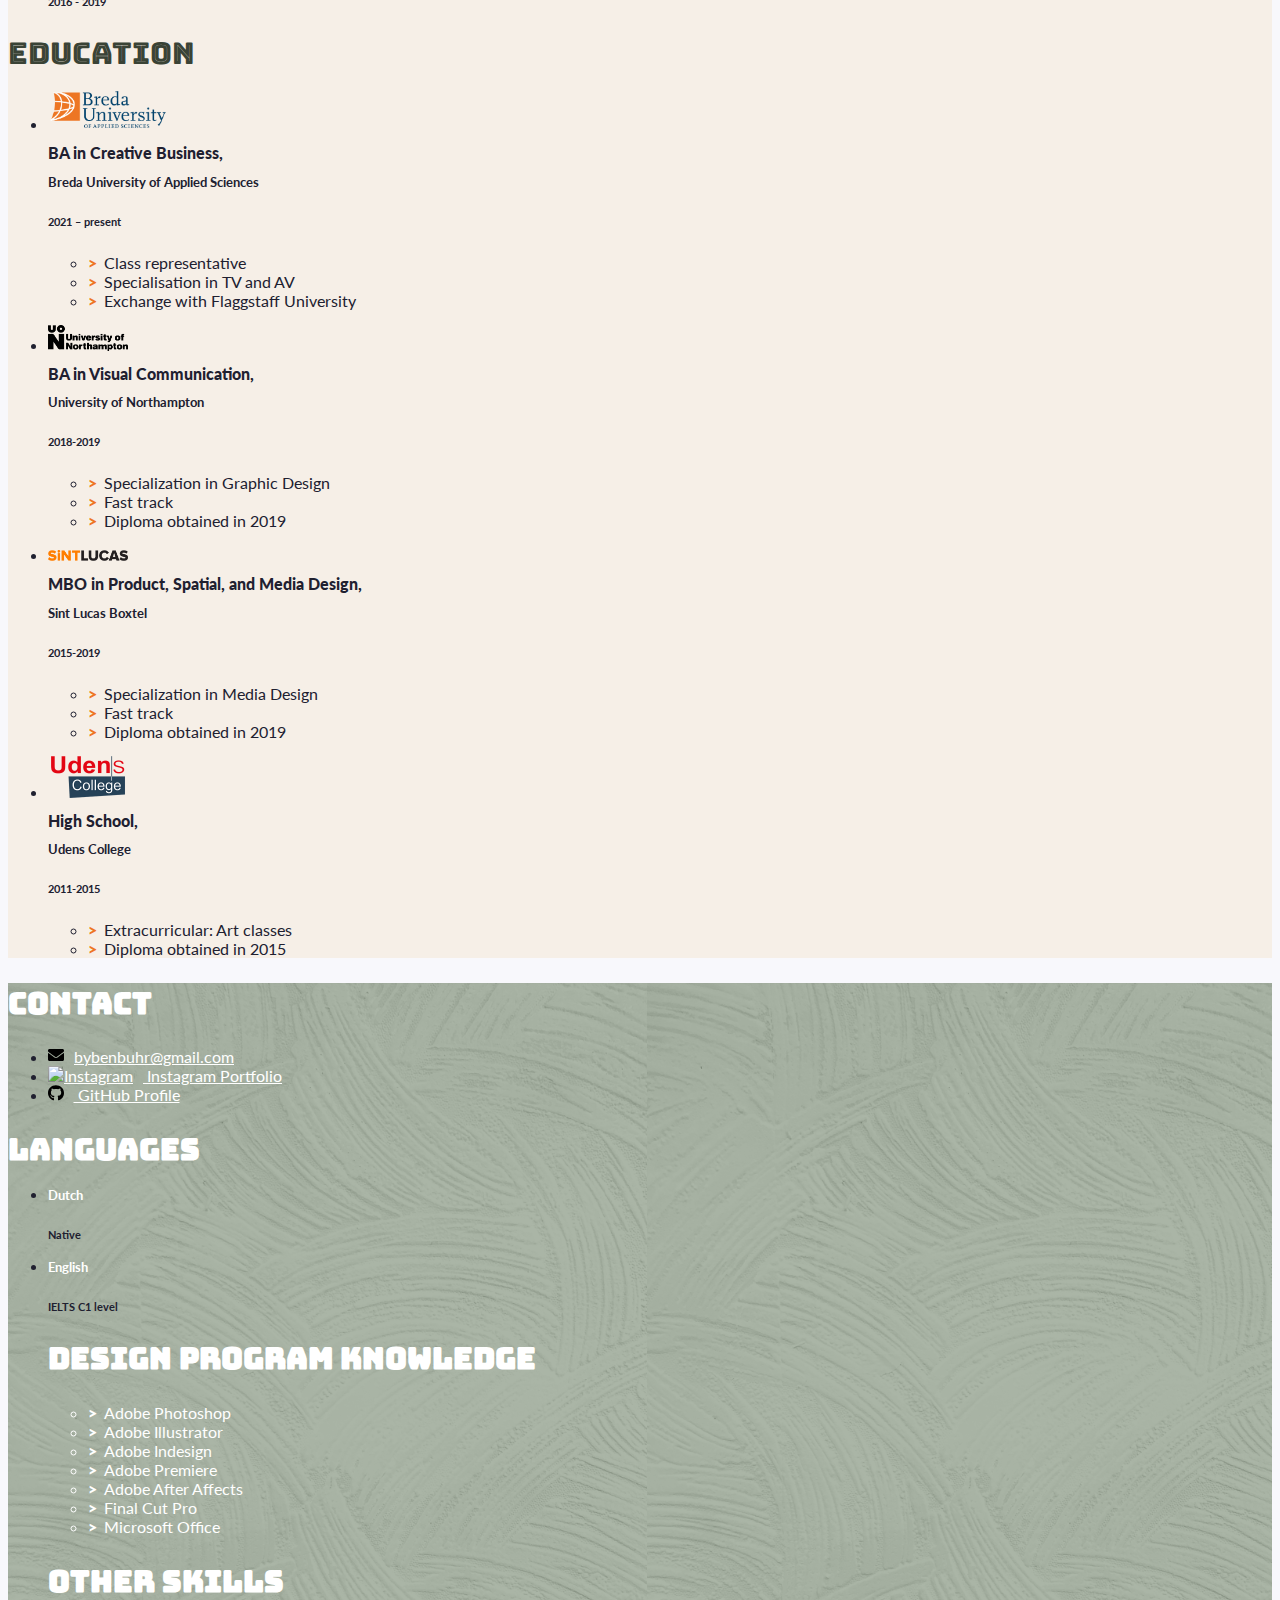
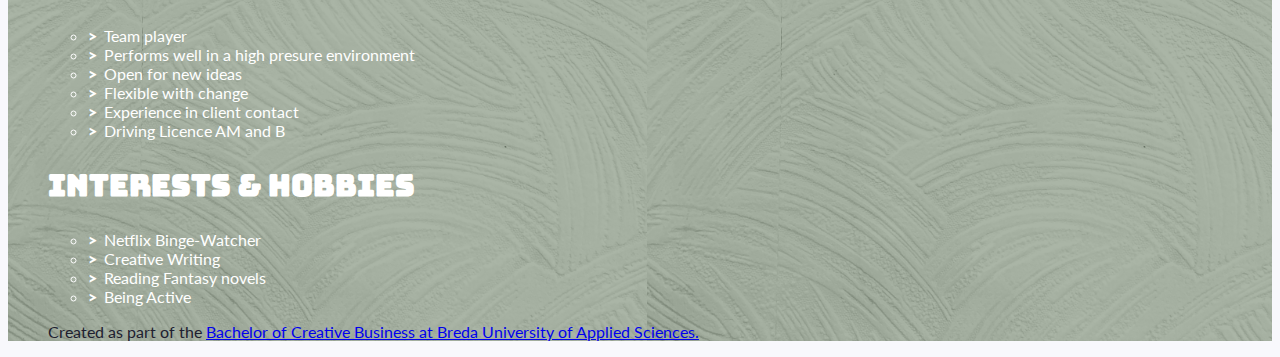
==== commit 75f1196c: "portait change" ====
--- a/index.html
+++ b/index.html
@@ -56,7 +56,7 @@
             "w-100" makes sure the image takes the full width of the column it's in
             "rounded-circle" cuts a circle around the image
           -->
-          <img class="picture-bente" src="images/bente.jpg" alt="Portrait of Bente van Berkel">
+          <img class="picture-bente" src="images/bente-portrait.jpg" alt="Portrait of Bente van Berkel">
         </div>
         <!--
           A container to wrap around your name and tagline. Full-width at small size, then columns of increasing size.
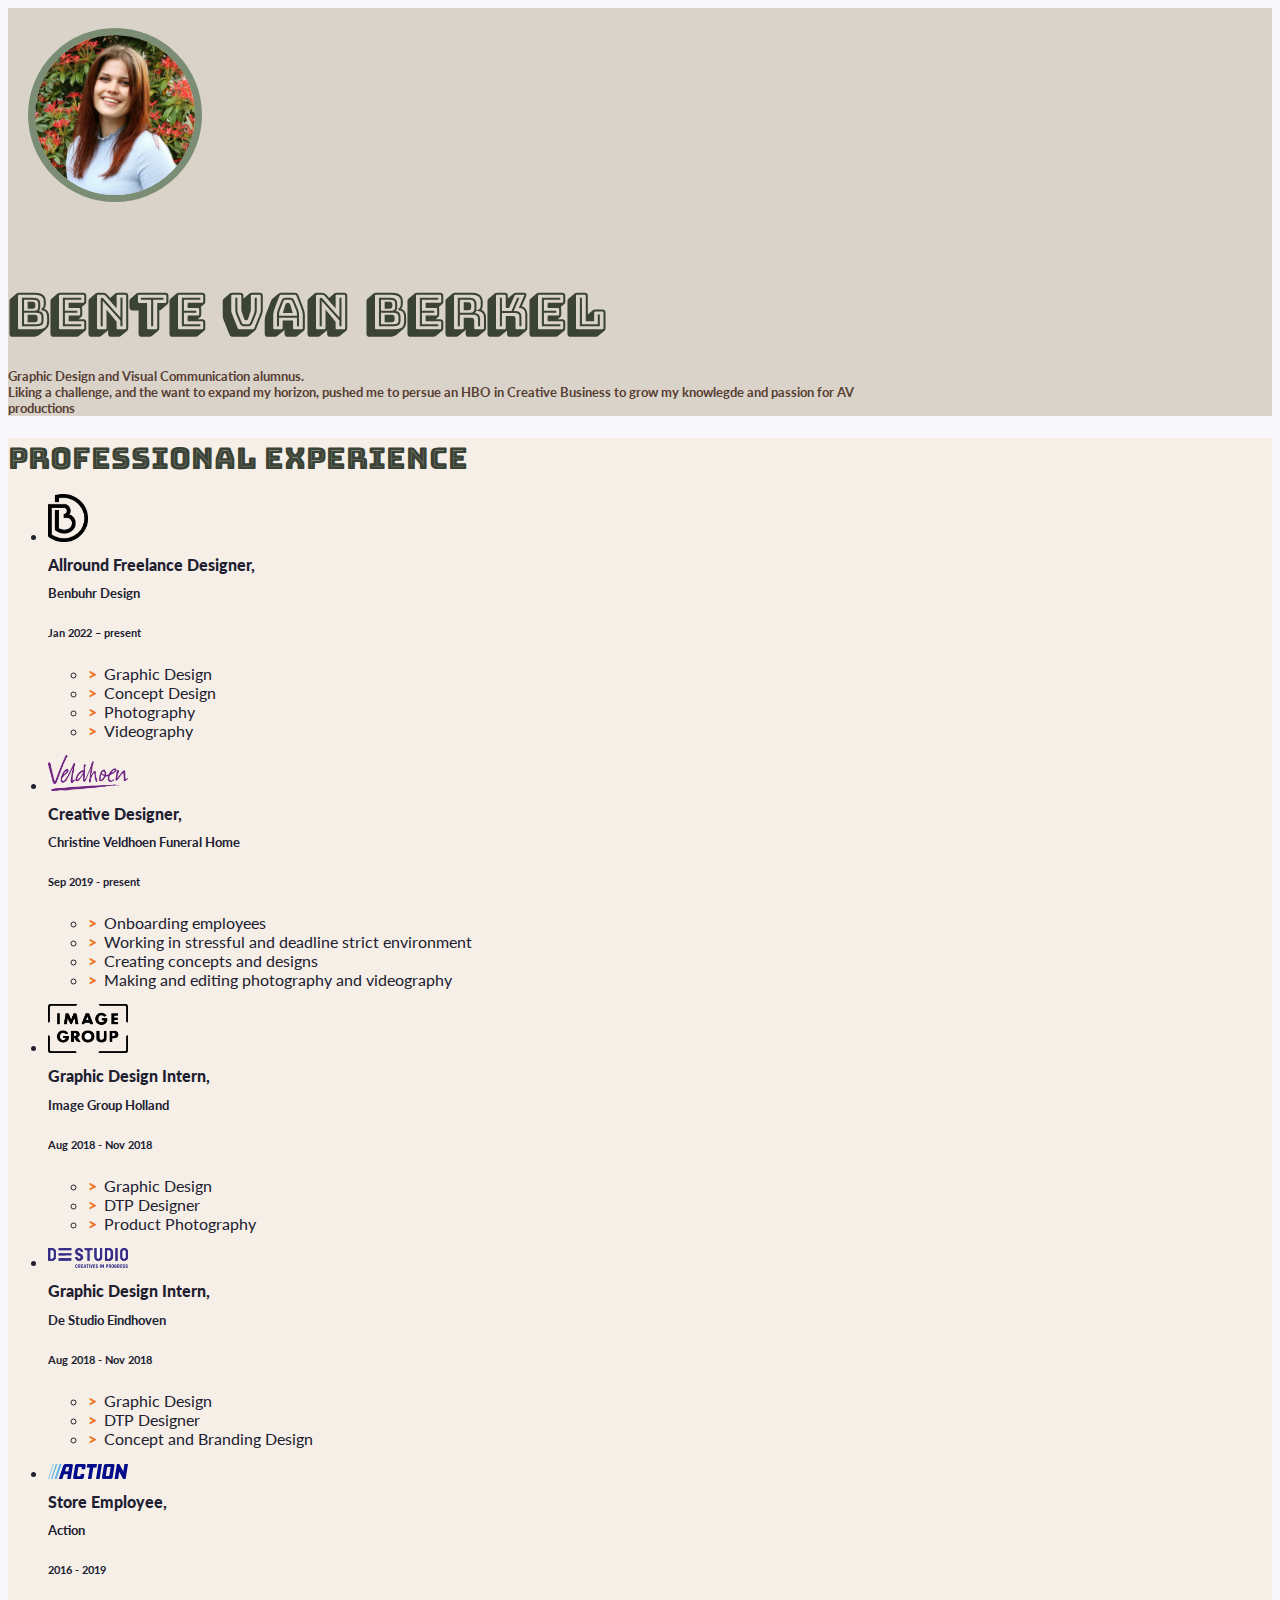
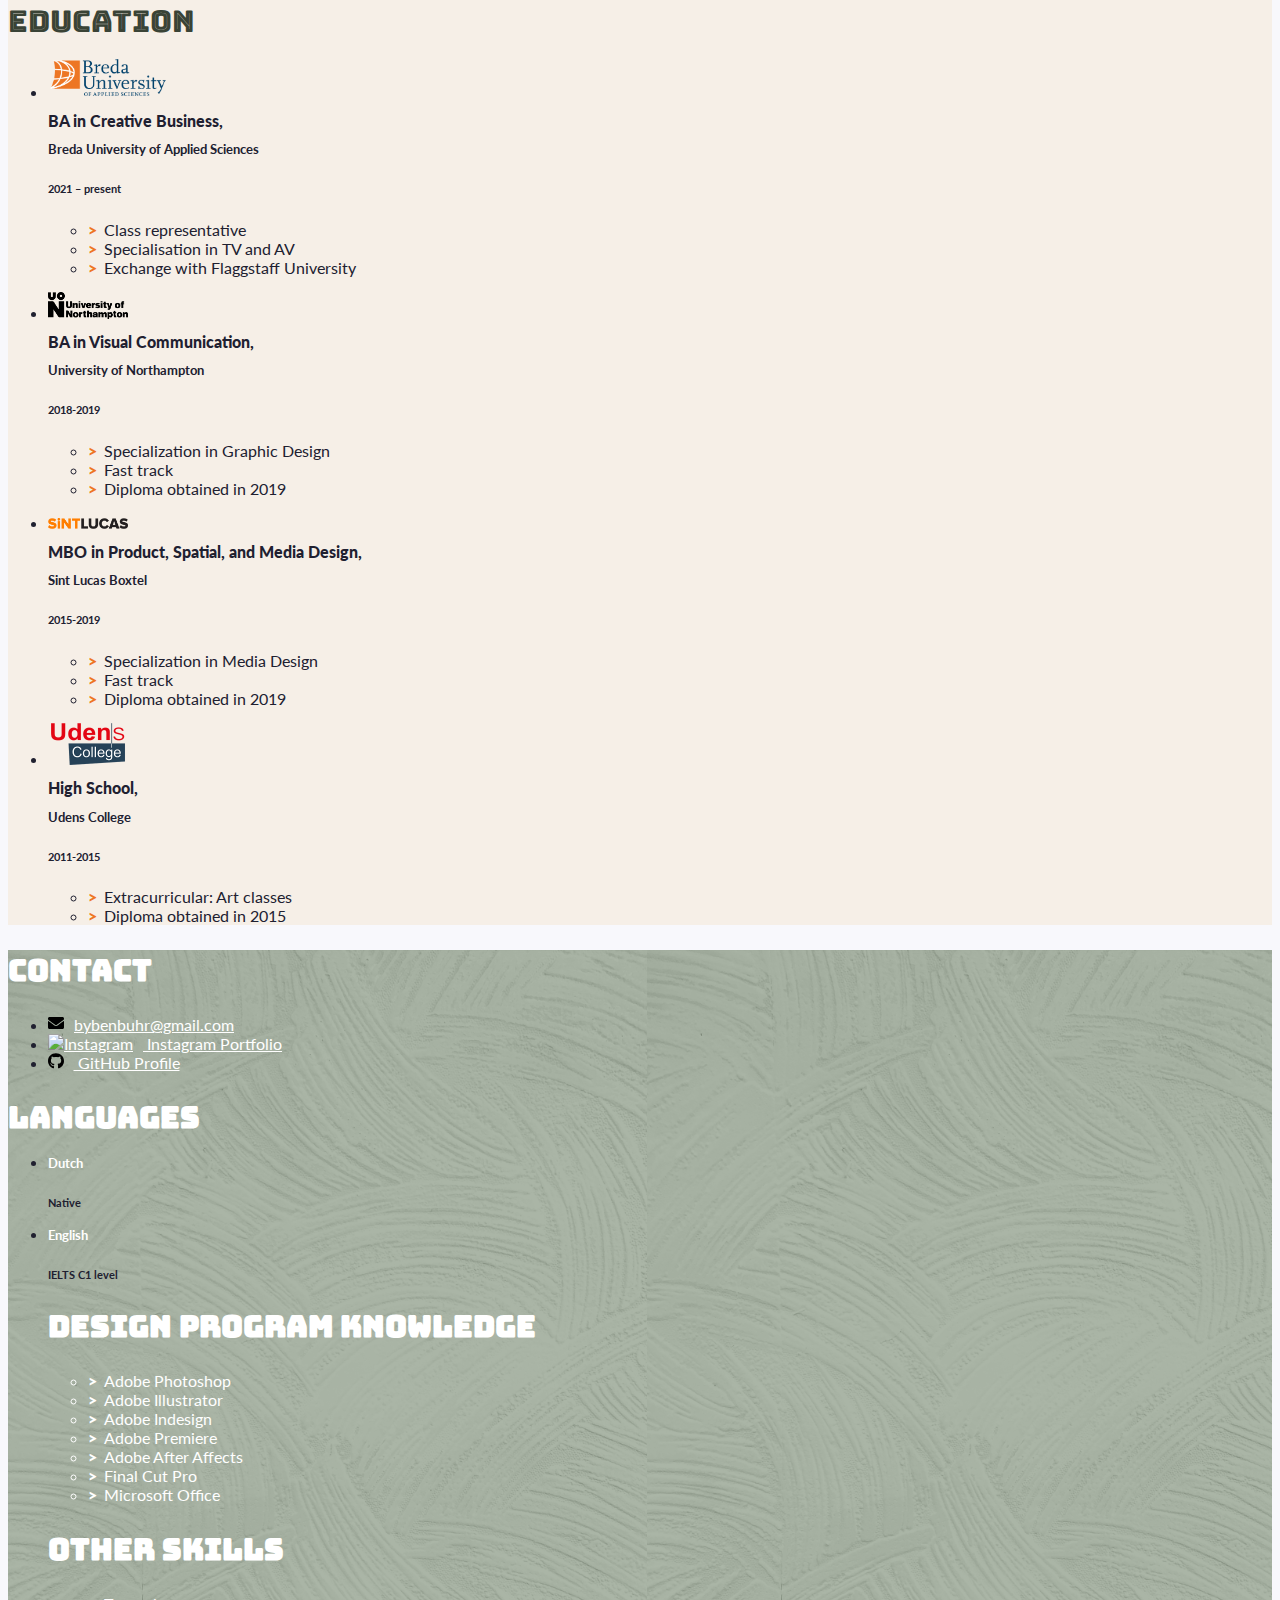
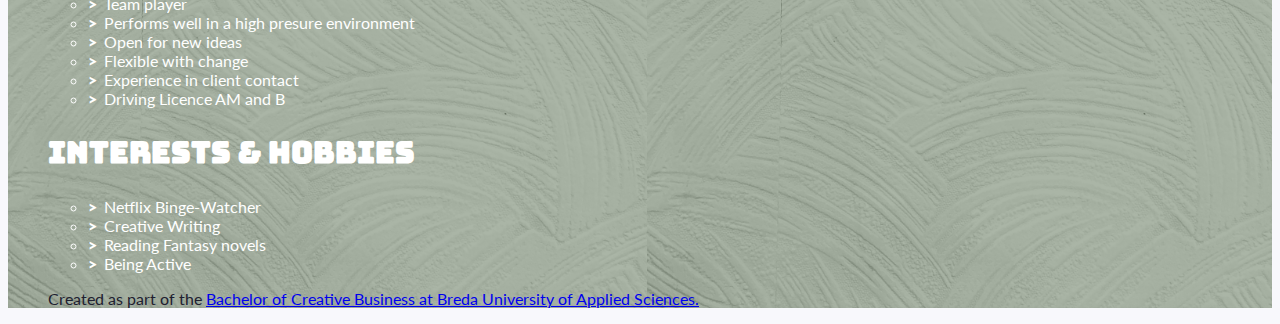
==== commit b4a8e863: "change of portrait 2" ====
--- a/index.html
+++ b/index.html
@@ -56,7 +56,7 @@
             "w-100" makes sure the image takes the full width of the column it's in
             "rounded-circle" cuts a circle around the image
           -->
-          <img class="picture-bente" src="images/bente-portrait.jpg" alt="Portrait of Bente van Berkel">
+          <img class="picture-bente" src="images/portrait-bente-van-berkel.jpeg" alt="Portrait of Bente van Berkel">
         </div>
         <!--
           A container to wrap around your name and tagline. Full-width at small size, then columns of increasing size.
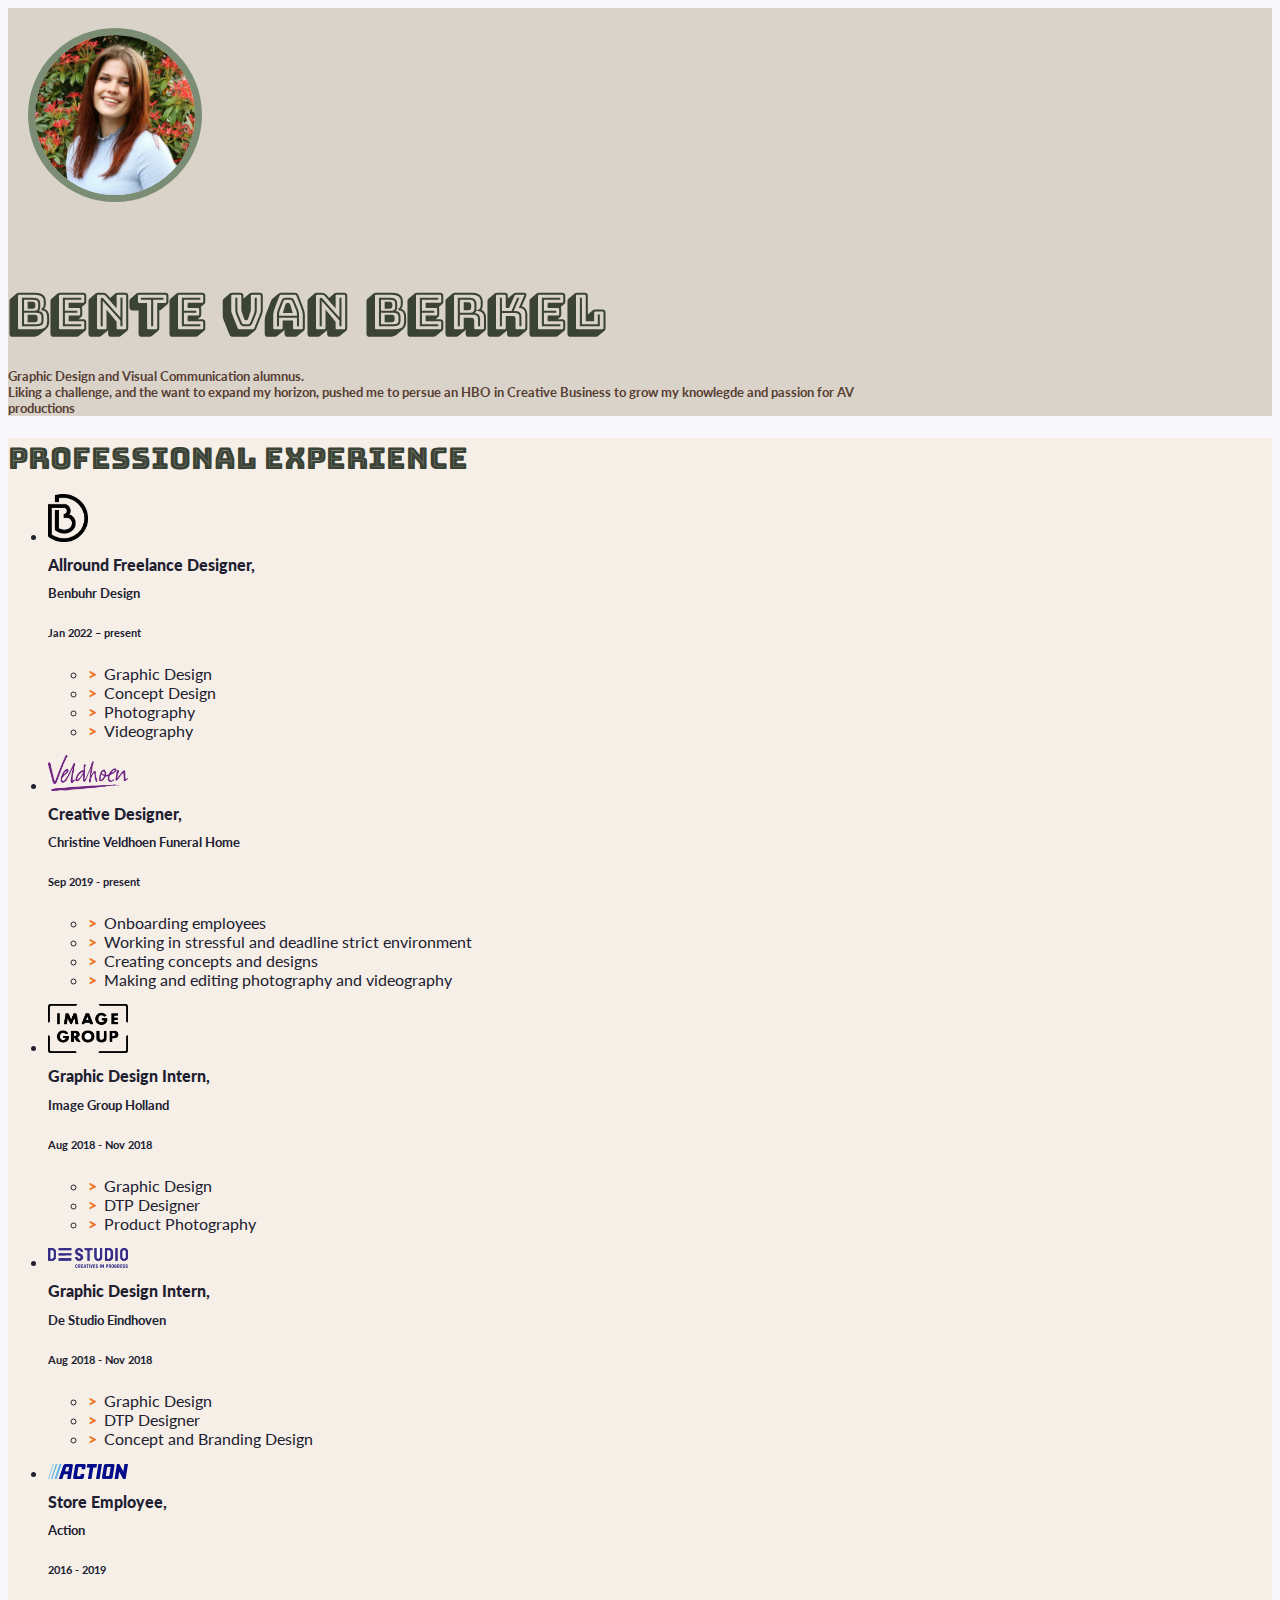
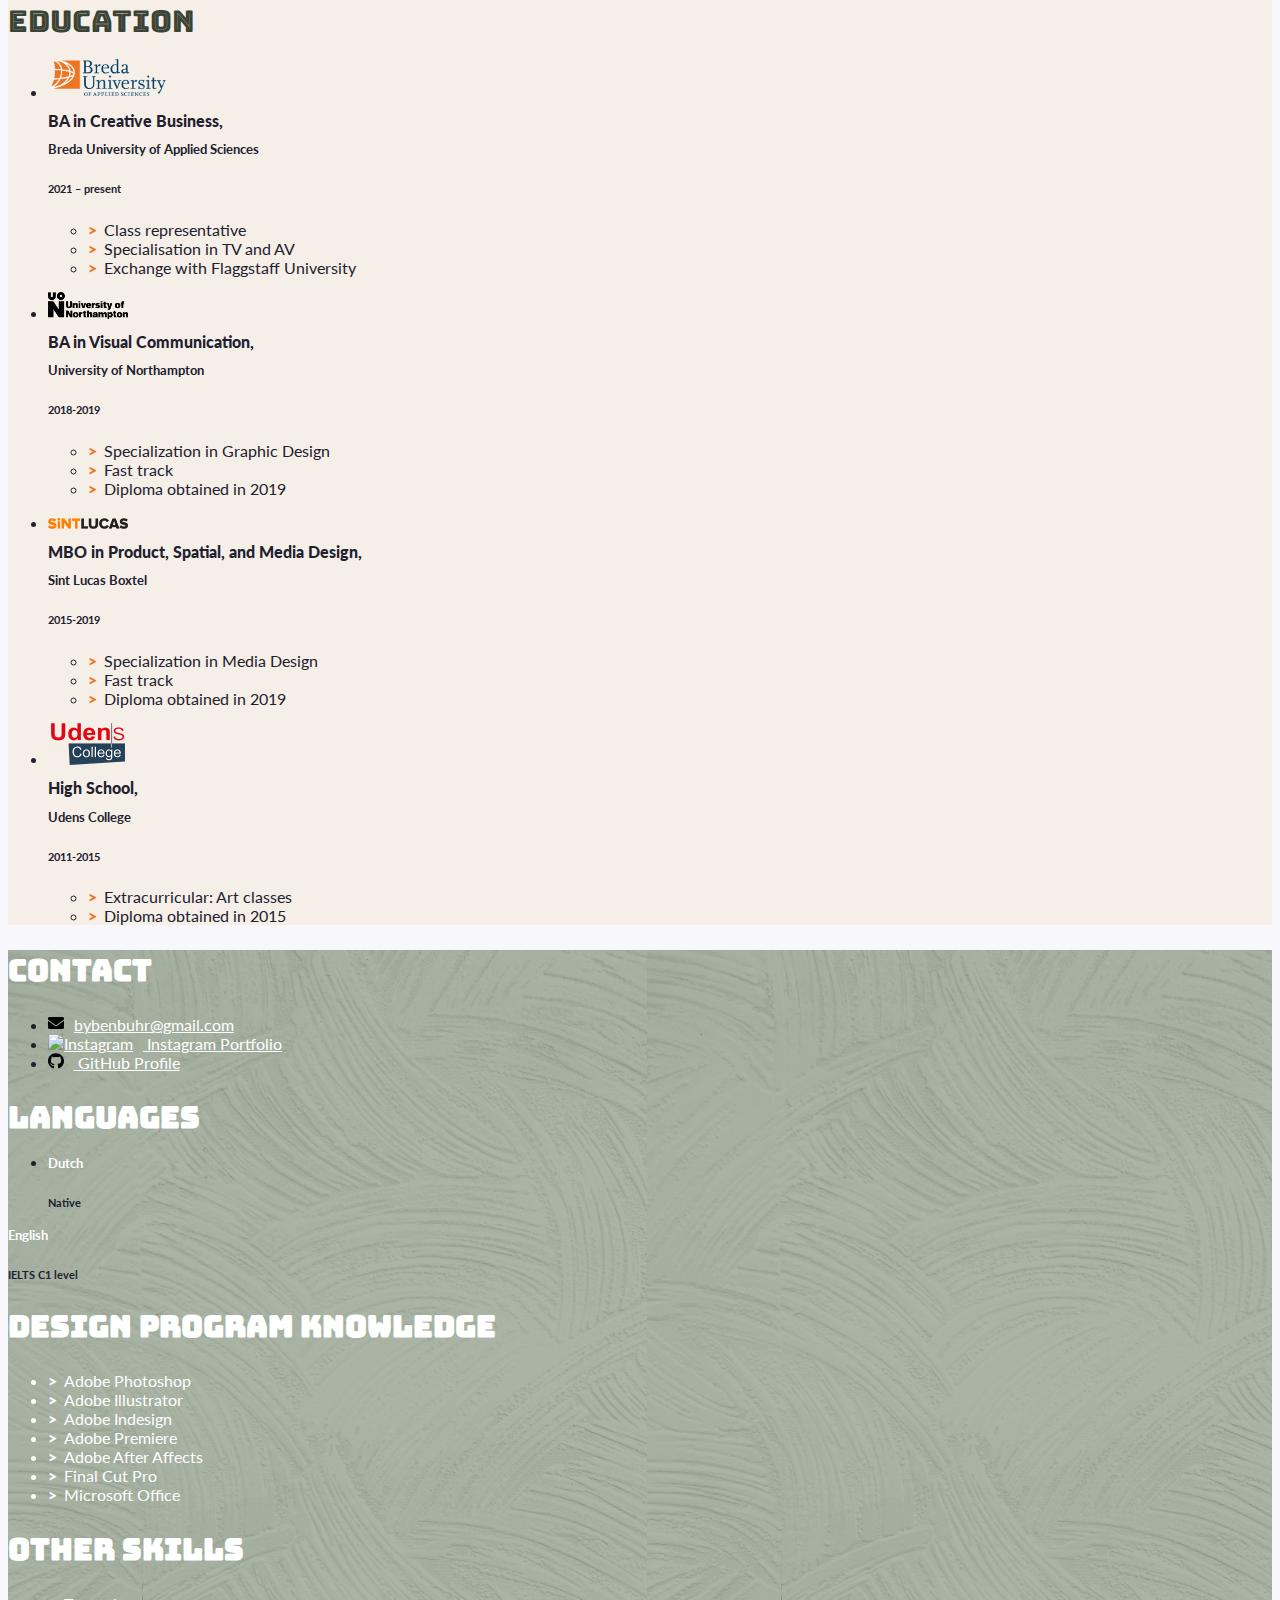
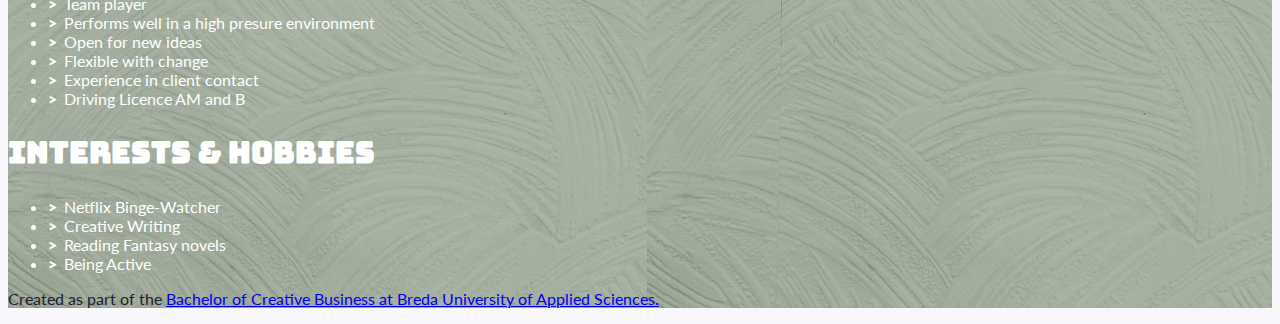
==== commit 3202c638: "error fix 2" ====
--- a/index.html
+++ b/index.html
@@ -56,7 +56,7 @@
             "w-100" makes sure the image takes the full width of the column it's in
             "rounded-circle" cuts a circle around the image
           -->
-          <img class="picture-bente" src="images/portrait-bente-van-berkel.jpeg" alt="Portrait of Bente van Berkel">
+          <img class="picture-bente" src="images/portrait-bente-van-berkel.jpeg" alt="Portrait-of-Bente-van-Berkel">
         </div>
         <!--
           A container to wrap around your name and tagline. Full-width at small size, then columns of increasing size.
@@ -194,7 +194,7 @@
               <!-- Top item in education. And by "top", I mean a Bachelor in Creative Business at BUas. -->
               <li class="biography-item row mb-2">
                 <div class="logo-container col-3 col-sm-2 col-md-3 col-lg-2">
-                  <img class="biography-logo mw-100 d-block mx-auto" src="images/schools/Logo BUas_RGB.png" alt="School logo" width="120">
+                  <img class="biography-logo mw-100 d-block mx-auto" src="images/schools/Logo-BUas_RGB.png" alt="School-logo" width="120">
                 </div>
                 <div class="biography-contents col-9 col-sm-10 col-md-9 col-lg-10">
                   <h4><b>BA in Creative Business,</b></h4> <h5>Breda University of Applied Sciences</h5>
@@ -315,6 +315,8 @@
                   <div class="language-progress position-absolute bg-warning h-100 w-100"></div>
                   <h6 class="position-absolute w-100 text-center top-0 py-0">Native</h6>
                 </div>
+			  </li>
+			</ul>
 			  
               <li class="language-item d-flex mb-1">
                 <h5 class="language-name w-50">English</h5>
@@ -373,8 +375,6 @@
         Created as part of the <a href="https://www.buas.nl/en/programmes/creative-business" target="_blank">Bachelor of Creative Business at Breda University of Applied Sciences.</a>
       </p>
     </footer>
-	</li>
-	</ul>
 	</section>
 	</aside>
 	</div>
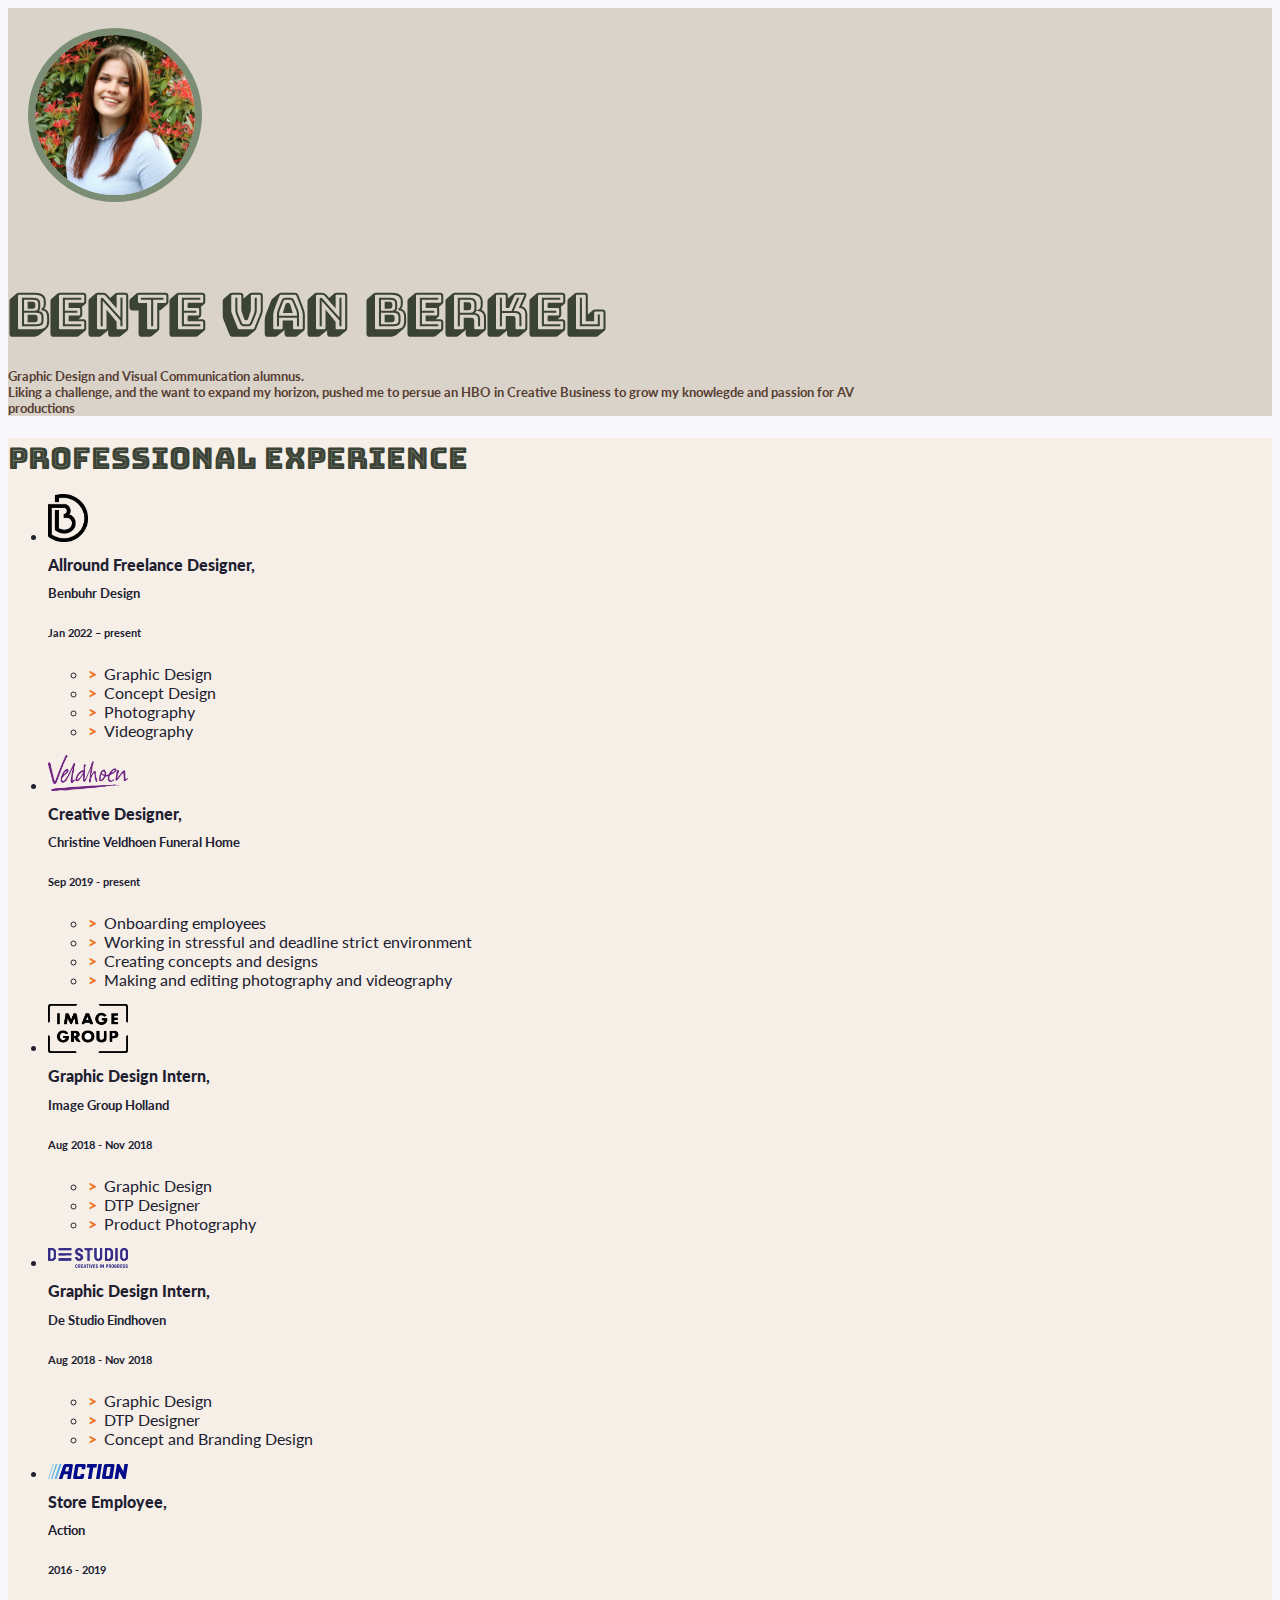
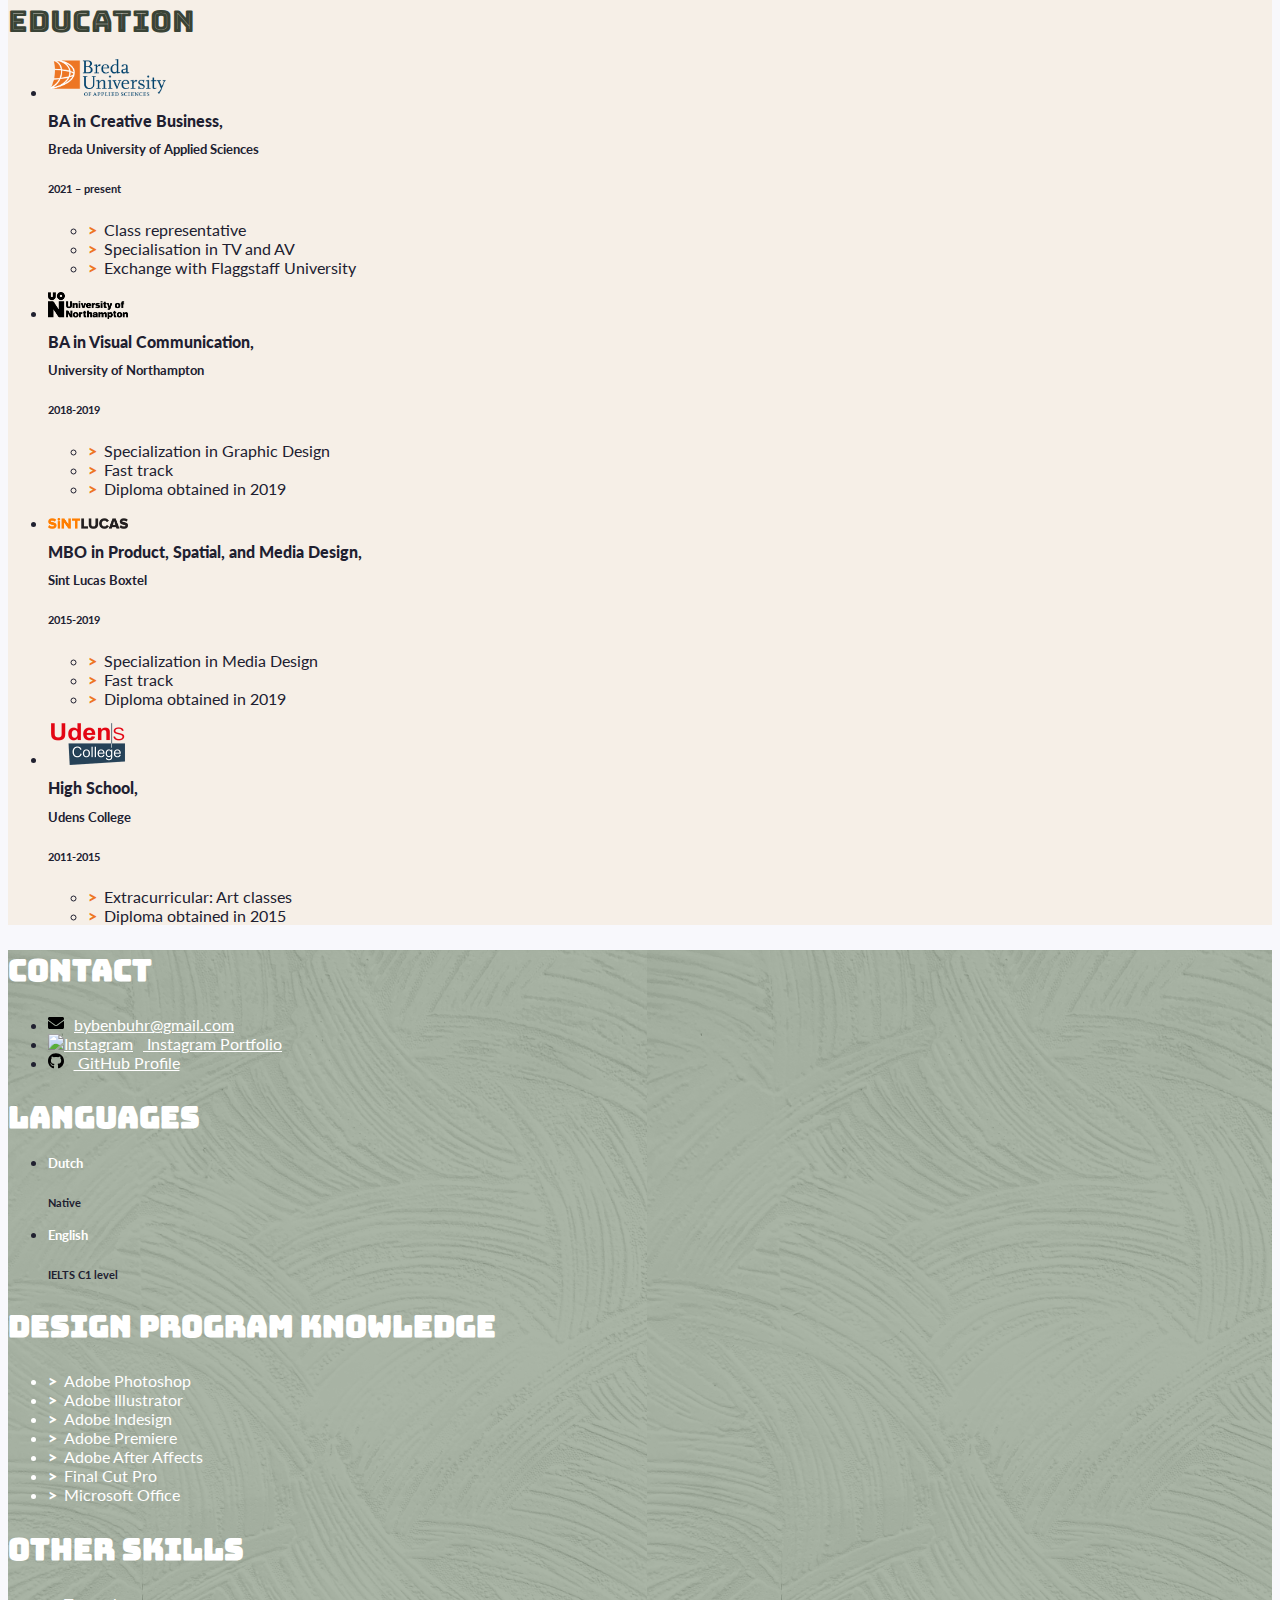
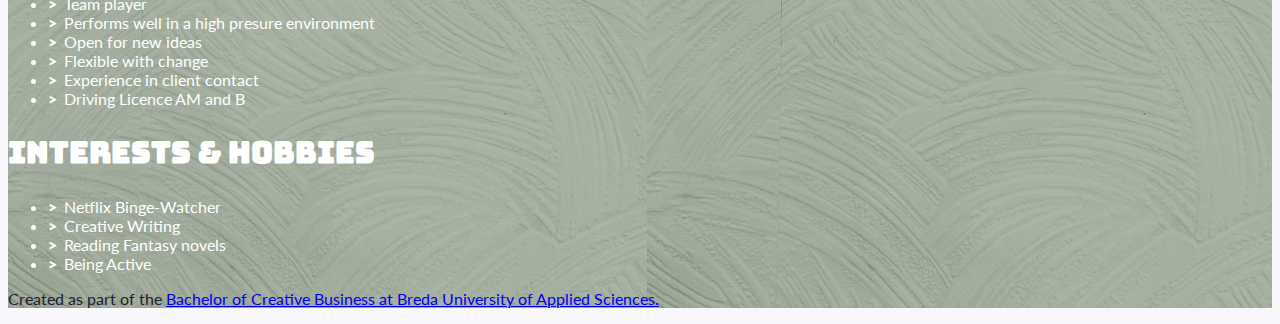
==== commit 7f167bac: "fixes 3" ====
--- a/index.html
+++ b/index.html
@@ -317,7 +317,7 @@
                 </div>
 			  </li>
 			</ul>
-			  
+	        <ul class="language-list list-unstyled">		  
               <li class="language-item d-flex mb-1">
                 <h5 class="language-name w-50">English</h5>
                 <div class="language-level w-50 border border-info border-2 position-relative">
@@ -326,7 +326,7 @@
                   <h6 class="position-absolute w-100 text-center top-0 py-0">IELTS C1 level</h6>
                 </div>	  
               </li>
-
+			</ul>
        
 					<!-- End of contact details, moving on to design skills -->
 
